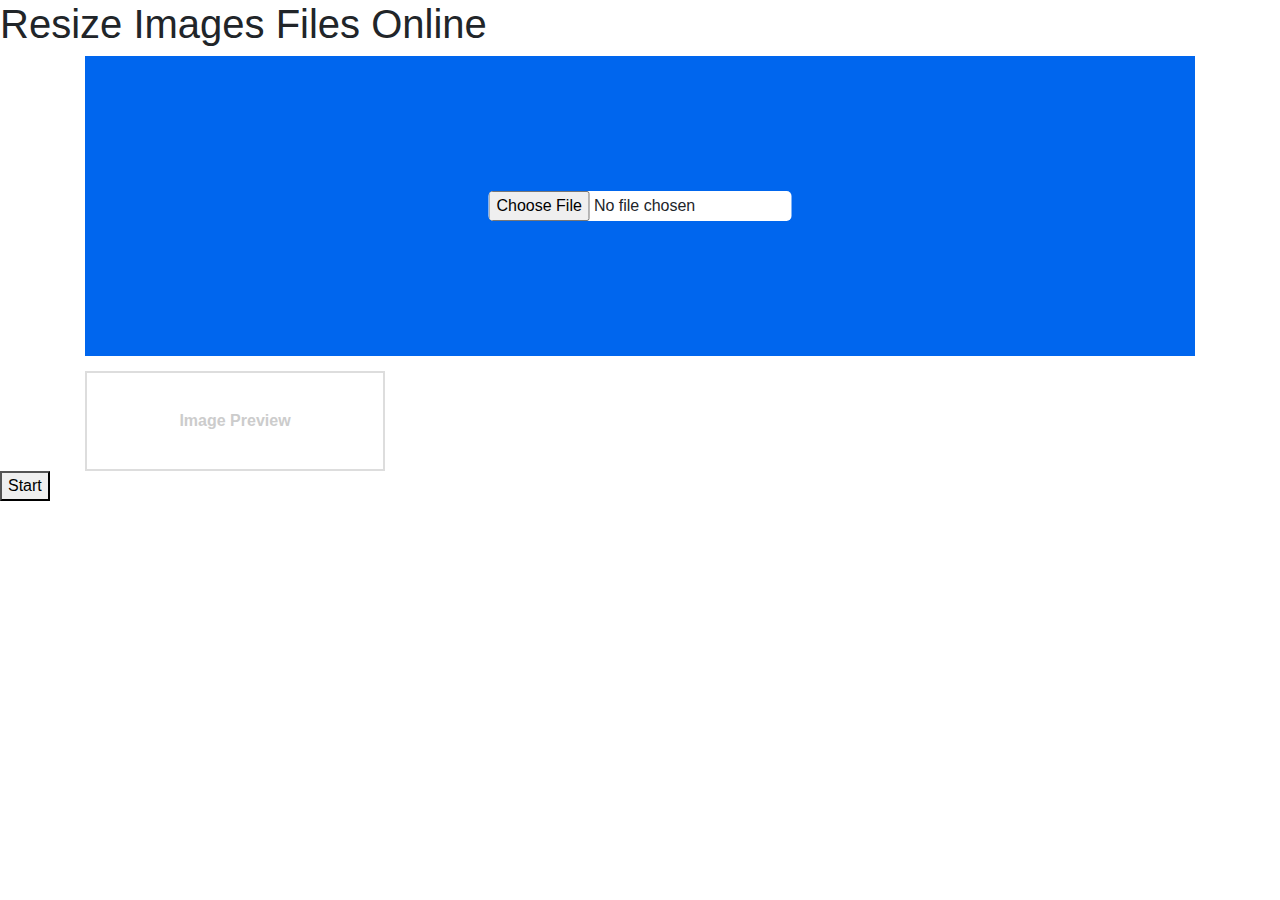
==== index.html @ 2102400f "initial project but poor" ====
<!DOCTYPE html>
<html>
<head>
	<title>Resize Image</title>
	<meta charset="utf-8">
	<meta name="viewport" content="width=device-width, initial-scale=1">
	<link rel="stylesheet" href="https://maxcdn.bootstrapcdn.com/bootstrap/4.5.0/css/bootstrap.min.css">
	<link rel="stylesheet" type="text/css" href="./style.css">
	<script src="https://ajax.googleapis.com/ajax/libs/jquery/3.5.1/jquery.min.js"></script>
	<script src="https://cdnjs.cloudflare.com/ajax/libs/popper.js/1.16.0/umd/popper.min.js"></script>
	<script src="https://maxcdn.bootstrapcdn.com/bootstrap/4.5.0/js/bootstrap.min.js"></script>
</head>
<body>
	<h1>Resize Images Files Online</h1>
	<div class="container">
		<div class="upload_box col-sm-12">
			<div class="upload_button">
				<input class="filebutton" type="file" name="inpFile" id="inpFile" />
			</div>
		</div>
		<div class="image-preview" id="imagePreview">
			<img src="" alt="Image Preview" class="image_preview_image">
			<span class="image_preview__default_text">Image Preview</span>
		</div>
	</div>
	<button>Start</button>
	<script>
		const inpFile = document.getElementById("inpFile");
		const previewContainer = document.getElementById("imagePreview");
		const previewImage = previewContainer.querySelector(".image_preview_image");
		const previewDefaultText = previewContainer.querySelector(".image_preview__default_text");

		inpFile.addEventListener("change", function() {
			const file = this.files[0];
			console.log("file", file);
			if (file) {
				const reader = new FileReader();
				previewDefaultText.style.display = "none";
				previewImage.style.display = "block";
				reader.addEventListener("load", function() {
					previewImage.setAttribute("src", this.result);
					console.log(this)
				});
				reader.readAsDataURL(file);
			} else {
				previewDefaultText.style.display = null;
				previewImage.style.display = null;
				previewImage.setAttribute("src", "")
			}
		})
		// $(document).ready(function(){
		// 	#("inpFile").on("change", function() {

		// 	})
		//   $("#hide").click(function(){
		//     $("p").hide();
		//   });
		//   $("#show").click(function(){
		//     $("p").show();
		//   });
		// });
	</script>
</body>
</html>
---- style.css ----
.upload_box{
	height: 300px;
	background-color: #0066ee;
	position: relative;
}
.upload_button {
	position: absolute;
	top: 50%;
	left: 50%;
	transform: translate(-50%, -50%);

}
.filebutton {
	background-color: white;
	border-radius: 5px;
	border: none;
}
.image-preview {
	width: 300px;
	min-height: 100px;
	border: 2px solid #dddddd;
	margin-top: 15px;
	display: flex;
	align-items: center;
	justify-content: center;
	font-weight: bold;
	color: #cccccc;
}
.image_preview_image {
	display: none;
	width: 100%;

}
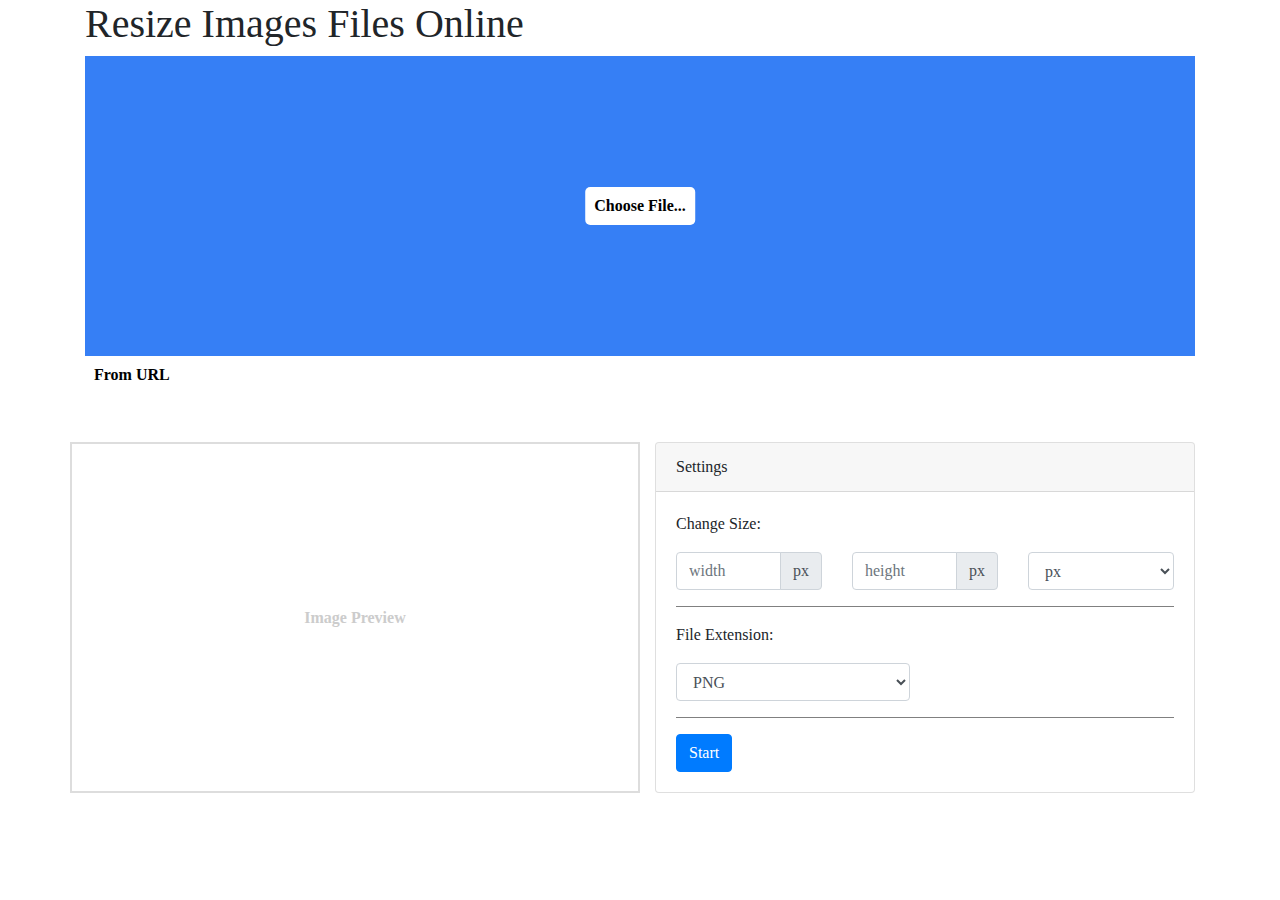
==== commit a7259ea0: "resizer" ====
--- a/index.html
+++ b/index.html
@@ -4,6 +4,7 @@
 	<title>Resize Image</title>
 	<meta charset="utf-8">
 	<meta name="viewport" content="width=device-width, initial-scale=1">
+	<link href="https://fonts.googleapis.com/css2?family=Avenir:ital@1&display=swap" rel="stylesheet"> 
 	<link rel="stylesheet" href="https://maxcdn.bootstrapcdn.com/bootstrap/4.5.0/css/bootstrap.min.css">
 	<link rel="stylesheet" type="text/css" href="./style.css">
 	<script src="https://ajax.googleapis.com/ajax/libs/jquery/3.5.1/jquery.min.js"></script>
@@ -11,28 +12,231 @@
 	<script src="https://maxcdn.bootstrapcdn.com/bootstrap/4.5.0/js/bootstrap.min.js"></script>
 </head>
 <body>
-	<h1>Resize Images Files Online</h1>
+	
 	<div class="container">
-		<div class="upload_box col-sm-12">
+		<h1>Resize Images Files Online</h1>
+		<div class="upload_box col-md-12 col-xs-12" id="upload_box">
 			<div class="upload_button">
-				<input class="filebutton" type="file" name="inpFile" id="inpFile" />
+				<input class="filebutton" type="file" name="inpFile" id="inpFile" onchange="changeText()"/>
+				<button id="customButton" title="Upload a file from your device...">Choose File...</button>
 			</div>
 		</div>
-		<div class="image-preview" id="imagePreview">
-			<img src="" alt="Image Preview" class="image_preview_image">
-			<span class="image_preview__default_text">Image Preview</span>
-		</div>
+		<div class="remoteURL_button">
+			<button id="remoteURL_modal" data-toggle="modal" data-target="#myModal">From URL</button>
+		</div>
+		<div class="modal" id="myModal">
+		    <div class="modal-dialog">
+		      <div class="modal-content">
+		      
+		        <!-- Modal Header -->
+		        <div class="modal-header">
+		          <h4 class="modal-title">From URL</h4>
+		          <button type="button" class="close" data-dismiss="modal">&times;</button>
+		        </div>
+		        
+		        <!-- Modal body -->
+		        <div class="modal-body">
+		          <input type="text" name="remoteURL" class="form-control"	 id="remoteURL" placeholder="https://example.com/sample.png">
+		        </div>
+		        
+		        <!-- Modal footer -->
+		        <div class="modal-footer">
+		          <button type="button" class="btn btn-primary" onclick="importURL()"  data-dismiss="modal">Import</button>
+		          <button type="button" class="btn btn-danger" data-dismiss="modal">Close</button>
+		        </div>
+		        
+		      </div>
+		    </div>
+		</div>
+		<div class="path_text">
+			<span id="selectedFileName"></span>
+		</div>
+		<div class="row">
+			<div class="image-preview col-md-6 col-sm-12 col-xs-12" id="imagePreview">
+				<img src="https://www.flickr.com/photos/cameralabs/25069370548/in/photostream" alt="Image Preview" id="image_preview_image" class="image_preview_image" />
+				<span class="image_preview__default_text">Image Preview</span>
+			</div>
+			<div class="image-settings col-md-6 col-sm-12 col-xs-12" id="image-settings">
+				<div class="card">
+				  <div class="card-header">Settings</div>
+				  <div class="card-body">
+				  	<div class="setting-item mb-3">
+				  		<p>Change Size:</p>
+				  		<div class="row">
+				  			<div class="col-sm-4">
+				  				<div class="input-group mb-3">
+								    <input type="number" class="form-control" placeholder="width" name="width_size" id="width_size"  min="1" max="1024" onchange="changeWidth()">
+								    <div class="input-group-append">
+								      <span class="input-group-text" id="width_unit">px</span>
+								    </div>
+								</div>
+				  			</div>
+				  			<div class="col-sm-4">
+				  				<div class="input-group mb-3">
+								    <input type="number" class="form-control" placeholder="height" name="height_size" id="height_size"  min="1" max="1024" onchange="changeHeight()">
+								    <div class="input-group-append">
+								      <span class="input-group-text" id="height_unit">px</span>
+								    </div>
+								</div>
+				  			</div>
+				  			<div class="col-sm-4">
+				  				
+				  				<div class="form-group">
+								  <select class="form-control" id="unit_select" value="px" onchange="selectUnit()">
+								    <option value="px">px</option>
+								    <option value="cm">cm</option>
+								    <option value="mm">mm</option>
+								    <option value="in">in</option>
+								    <option value="pt">pt</option>
+								    <option value="pc">pc</option>
+								  </select>
+								</div> 
+				  			</div>
+				  		</div>
+				  	</div>
+				  	<div class="setting-item mb-3">
+				  		<p>File Extension: </p>
+				  		<div class="row">
+				  			
+				  			
+				  			<div class="col-sm-6">
+				  				
+				  				<div class="form-group">
+								  <select class="form-control" id="format_select" value="png" onchange="selectFormat()">
+								    <option value="png">PNG</option>
+								    <option value="bmp">BMP</option>
+								    <option value="eps">EPS</option>
+								    <option value="gif">GIF</option>
+								    <option value="ico">ICO</option>
+								    <option value="svg">SVG</option>
+								    <option value="tga">TGA</option>
+								    <option value="tiff">TIFF</option>
+								    <option value="wbmp">WBMP</option>
+								    <option value="webp">WebP</option>
+								    <option value="jpg">JPG</option>
+								  </select>
+								</div> 
+				  			</div>
+				  		</div>
+				  	</div>
+				  	<button class="btn btn-primary" onclick="downloadImg()">Start</button>
+				  </div>
+				</div>
+			</div>
+		</div>
+		
 	</div>
-	<button>Start</button>
+
 	<script>
+		// function clickurl(event) {
+		// 	// this.stopPropagation();
+		// 	console.log("e", event);
+		// }
+		let sizeUnit = document.getElementById("unit_select").value,
+			format = document.getElementById("format_select").value;
+		function selectFormat() {
+			format = document.getElementById("format_select").value;
+		}
+		function selectUnit() {
+			sizeUnit = document.getElementById("unit_select").value;
+			document.getElementById("width_unit").innerHTML = sizeUnit;
+			document.getElementById("height_unit").innerHTML = sizeUnit;
+			changeWidth();
+			changeHeight();
+		}
+		function downloadImg() {
+			var oImage = document.getElementById("image_preview_image");
+		    var canvas = document.createElement("canvas");
+		    var link = document.createElement('a');
+  			
+  			document.body.appendChild(link);
+		    link.appendChild(canvas);
+		    if (typeof canvas.getContext == "undefined" || !canvas.getContext) {
+		        alert("browser does not support this action, sorry");
+		        return false;
+		    }
+		    try {
+		        var context = canvas.getContext("2d");
+		        var width = oImage.width;
+		        var height = oImage.height;
+		        canvas.width = width;
+		        canvas.height = height;
+		        canvas.style.width = width + sizeUnit;
+		        canvas.style.height = height + sizeUnit;
+		        // canvas.download = "haha.jpg";
+		        context.drawImage(oImage, 0, 0, width, height);
+		        // console.log("canvas", canvas);
+		        var target_format = "image/" + format;
+		        var rawImageData = canvas.toDataURL(target_format);
+
+		        // rawImageData = rawImageData.replace("image/png", "image/octet-stream")
+		        link.href = rawImageData;
+				link.download = 'download.'+format;
+				link.click();
+				link.removeChild(canvas)
+		        document.body.removeChild(link);
+		    }
+		    catch (err) {
+		        document.body.removeChild(canvas);
+		        alert("Sorry, can't download");
+		    }
+
+		    return true;
+		}
+		function changeWidth() {
+		    var y = document.getElementById("width_size").value;
+		    console.log("width", y, sizeUnit);
+		    document.getElementById("image_preview_image").style.width = y+sizeUnit;
+	  	}
+	  	function changeHeight() {
+		    var y = document.getElementById("height_size").value;
+		    console.log("height", y, sizeUnit);
+		    document.getElementById("image_preview_image").style.height = y+sizeUnit;
+	  	}
+		function changeText() {
+		    var y = document.getElementById("inpFile").value;
+		    document.getElementById("selectedFileName").innerHTML = y;
+	  	}
+	  	document.getElementById("customButton").addEventListener("click", function(){
+		  	document.getElementById("inpFile").click();  // trigger the click of actual file upload button
+		});
+		function importURL() {
+			var y = document.getElementById("remoteURL").value;
+			document.getElementById("selectedFileName").innerHTML = y;
+			document.getElementById("image_preview_image").src = y;
+		}
+		let dropArea = document.getElementById('upload_box');
 		const inpFile = document.getElementById("inpFile");
 		const previewContainer = document.getElementById("imagePreview");
 		const previewImage = previewContainer.querySelector(".image_preview_image");
 		const previewDefaultText = previewContainer.querySelector(".image_preview__default_text");
+		
+			dropArea.addEventListener('click', function() {
+			    inpFile.click();
+			});
+		
+		function preventDefault(e) {
+		    e.preventDefault();
+		    e.stopPropagation();
+		}
+ 		function addClass() {
+ 			dropArea.classList.add("highlight");
+ 		}
+ 		function removeClass() {
+ 			dropArea.classList.remove("highlight");
+ 		}
+		dropArea.addEventListener('dragenter', preventDefault, false);
+		dropArea.addEventListener('dragleave', preventDefault, false);
+		dropArea.addEventListener('dragover', preventDefault, false);
+		dropArea.addEventListener('drop', preventDefault, false);
+		dropArea.addEventListener('dragenter', addClass, false);
+		dropArea.addEventListener('dragleave', removeClass, false);
+		dropArea.addEventListener('dragover', addClass, false);
+		dropArea.addEventListener('drop', addClass, false);
 
 		inpFile.addEventListener("change", function() {
 			const file = this.files[0];
-			console.log("file", file);
+			// console.log("file", file);
 			if (file) {
 				const reader = new FileReader();
 				previewDefaultText.style.display = "none";
@@ -48,17 +252,79 @@
 				previewImage.setAttribute("src", "")
 			}
 		})
-		// $(document).ready(function(){
-		// 	#("inpFile").on("change", function() {
-
-		// 	})
-		//   $("#hide").click(function(){
-		//     $("p").hide();
-		//   });
-		//   $("#show").click(function(){
-		//     $("p").show();
-		//   });
-		// });
+		function handleDrop(e) {
+		    var dt = e.dataTransfer,
+		        files = dt.files;
+		        // console.log("files", files)
+		        // console.log("dt", dt)
+		    if (files.length) {
+		        handleFiles(files);
+		    }
+		    else {
+        // check for img
+	        var html = dt.getData('text/html'),
+	            match = html && /\bsrc="?([^"\s]+)"?\s*/.exec(html),
+	            url = match && match[1];
+	        if (url) {
+	            uploadImageFromURL(url);
+	            return;
+	        }
+    	}
+    }
+
+		function validateImage(image) {
+		    // check the type
+		    var validTypes = ['image/jpeg', 'image/png', 'image/gif'];
+		    if (validTypes.indexOf( image.type ) === -1) {
+		        alert("Invalid File Type");
+		        return false;
+		    }
+		    // check the size
+		    var maxSizeInBytes = 10e6; // 10MB
+		    if (image.size > maxSizeInBytes) {
+		        alert("File too large");
+		        return false;
+		    }
+		    return true;
+		}
+		function previewAnduploadImage(image) {
+		    // container
+		    if (image) {
+						const reader = new FileReader();
+						previewDefaultText.style.display = "none";
+						previewImage.style.display = "block";
+						reader.addEventListener("load", function() {
+							previewImage.setAttribute("src", this.result);
+							// console.log(this)
+						});
+						reader.readAsDataURL(image);
+					} else {
+						previewDefaultText.style.display = null;
+						previewImage.style.display = null;
+						previewImage.setAttribute("src", "")
+					}
+		}
+		dropArea.addEventListener('drop', handleDrop, false);
+		function handleFiles(files) {
+		    for (var i = 0, len = files.length; i < len; i++) {
+		        if (validateImage(files[i]))
+		            previewAnduploadImage(files[i]);
+		    }
+		}
+		$(document).ready(function(){
+			// $('#remoteURL_modal').click(function(event){
+			//     event.stopPropagation();
+			// })
+			// #("inpFile").on("change", function() {
+
+			// })
+		 //  $("#hide").click(function(){
+		 //    $("p").hide();
+		 //  });
+		 //  $("#show").click(function(){
+		 //    $("p").show();
+		 //  });
+		});
 	</script>
 </body>
 </html>--- a/style.css
+++ b/style.css
@@ -1,25 +1,67 @@
+body {
+	font-family: 'Avenir', serif;
+}
 .upload_box{
 	height: 300px;
-	background-color: #0066ee;
+	background-color: #367ff5;
 	position: relative;
+}
+.upload_box.highlight {
+  background-color: #6397eb;
+  
 }
 .upload_button {
 	position: absolute;
 	top: 50%;
 	left: 50%;
 	transform: translate(-50%, -50%);
+}
+.remoteURL_button {
+	/*position: absolute;
+	bottom: 10%;
+	left: 50%;
+	transform: translateX(-50%);
+	z-index: 1;*/
+}
+#remoteURL_modal {
+	/*background-color: transparent !important;*/
+}
+#remoteURL_modal:hover {
+	text-decoration: underline;
+}
+#customButton {
+	border-radius: 5px;
+	border: none;
+	padding: 7px 9px;
+	background-color: white;
+	font-size: 1rem;
+	font-weight: 700;
+	outline: none;
+}
+#remoteURL_modal {
+	border-radius: 5px;
+	border: none;
+	padding: 7px 9px;
+	background-color: white;
+	font-size: 1rem;
+	font-weight: 700;
+	outline: none;
+}
+#customButton:hover {
+	box-shadow: 1px 3px rgba(0,0,0,.7);
+	transition: .5s all;
 
 }
 .filebutton {
-	background-color: white;
-	border-radius: 5px;
-	border: none;
+	display: none;
+	background-color: transparent;
+	border-radius: 5px;		 
+	width: 100%;
+	color: transparent;
 }
 .image-preview {
-	width: 300px;
-	min-height: 100px;
+	min-height: 300px;
 	border: 2px solid #dddddd;
-	margin-top: 15px;
 	display: flex;
 	align-items: center;
 	justify-content: center;
@@ -29,5 +71,12 @@
 .image_preview_image {
 	display: none;
 	width: 100%;
-
+}
+.path_text {
+	margin-top: 3rem;
+	font-size: 1rem;
+	color: black;
+}
+.setting-item {
+	border-bottom: 1px solid gray;
 }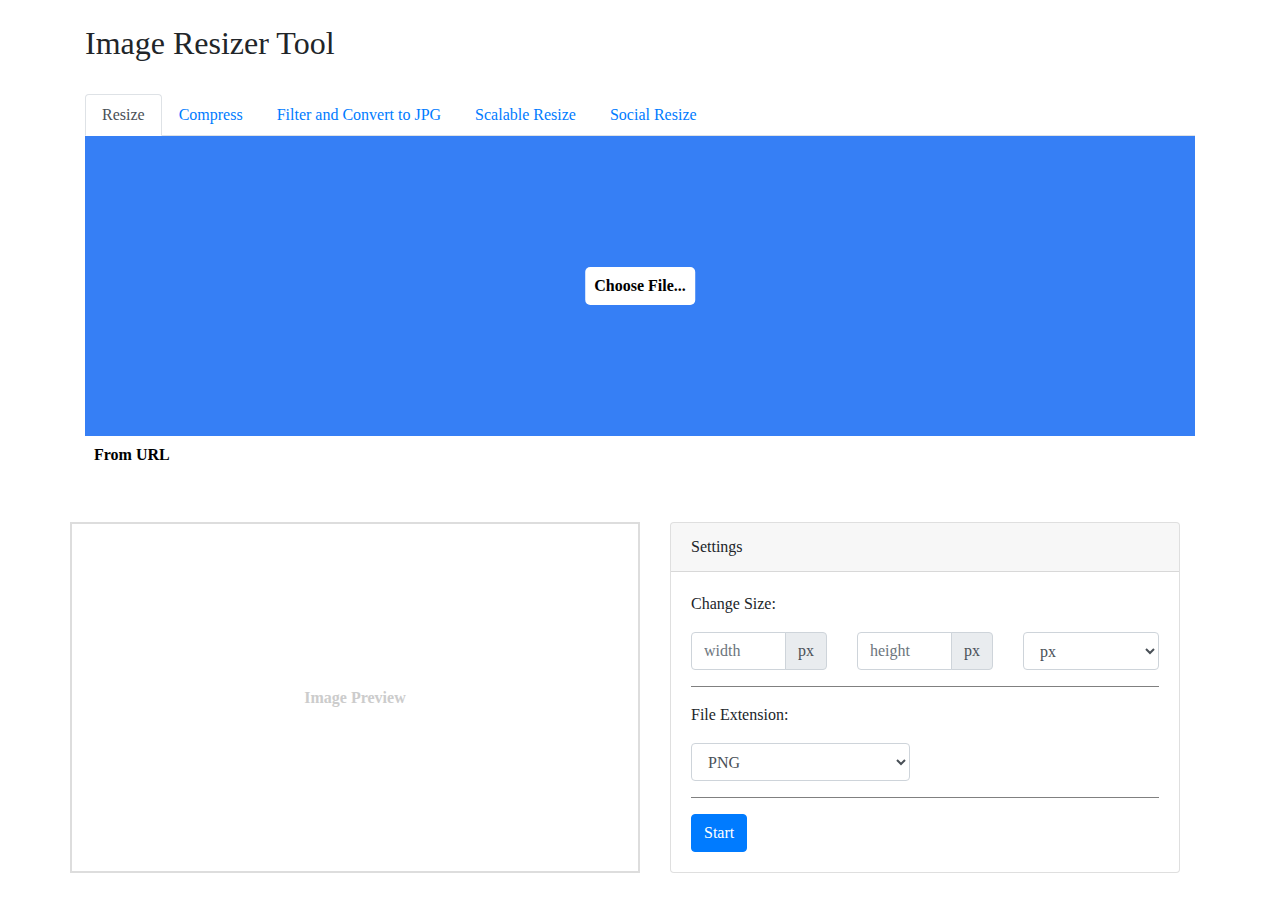
==== commit dbe14aad: "update scale image, social image" ====
--- a/index.html
+++ b/index.html
@@ -1,330 +1,452 @@
 <!DOCTYPE html>
-<html>
+<html lang="en">
 <head>
-	<title>Resize Image</title>
-	<meta charset="utf-8">
-	<meta name="viewport" content="width=device-width, initial-scale=1">
-	<link href="https://fonts.googleapis.com/css2?family=Avenir:ital@1&display=swap" rel="stylesheet"> 
-	<link rel="stylesheet" href="https://maxcdn.bootstrapcdn.com/bootstrap/4.5.0/css/bootstrap.min.css">
-	<link rel="stylesheet" type="text/css" href="./style.css">
-	<script src="https://ajax.googleapis.com/ajax/libs/jquery/3.5.1/jquery.min.js"></script>
-	<script src="https://cdnjs.cloudflare.com/ajax/libs/popper.js/1.16.0/umd/popper.min.js"></script>
-	<script src="https://maxcdn.bootstrapcdn.com/bootstrap/4.5.0/js/bootstrap.min.js"></script>
+  <title>Image Resizer Tools</title>
+  <meta charset="utf-8">
+  <meta name="viewport" content="width=device-width, initial-scale=1">
+  <link rel="stylesheet" href="https://maxcdn.bootstrapcdn.com/bootstrap/4.5.0/css/bootstrap.min.css">
+  <link rel="stylesheet" type="text/css" href="./style.css">
+  <script src="https://ajax.googleapis.com/ajax/libs/jquery/3.5.1/jquery.min.js"></script>
+  <script src="https://cdnjs.cloudflare.com/ajax/libs/popper.js/1.16.0/umd/popper.min.js"></script>
+  <script src="https://maxcdn.bootstrapcdn.com/bootstrap/4.5.0/js/bootstrap.min.js"></script>
 </head>
 <body>
-	
-	<div class="container">
-		<h1>Resize Images Files Online</h1>
-		<div class="upload_box col-md-12 col-xs-12" id="upload_box">
-			<div class="upload_button">
-				<input class="filebutton" type="file" name="inpFile" id="inpFile" onchange="changeText()"/>
-				<button id="customButton" title="Upload a file from your device...">Choose File...</button>
-			</div>
-		</div>
-		<div class="remoteURL_button">
-			<button id="remoteURL_modal" data-toggle="modal" data-target="#myModal">From URL</button>
-		</div>
-		<div class="modal" id="myModal">
-		    <div class="modal-dialog">
-		      <div class="modal-content">
-		      
-		        <!-- Modal Header -->
-		        <div class="modal-header">
-		          <h4 class="modal-title">From URL</h4>
-		          <button type="button" class="close" data-dismiss="modal">&times;</button>
-		        </div>
-		        
-		        <!-- Modal body -->
-		        <div class="modal-body">
-		          <input type="text" name="remoteURL" class="form-control"	 id="remoteURL" placeholder="https://example.com/sample.png">
-		        </div>
-		        
-		        <!-- Modal footer -->
-		        <div class="modal-footer">
-		          <button type="button" class="btn btn-primary" onclick="importURL()"  data-dismiss="modal">Import</button>
-		          <button type="button" class="btn btn-danger" data-dismiss="modal">Close</button>
-		        </div>
-		        
-		      </div>
-		    </div>
-		</div>
-		<div class="path_text">
-			<span id="selectedFileName"></span>
-		</div>
-		<div class="row">
-			<div class="image-preview col-md-6 col-sm-12 col-xs-12" id="imagePreview">
-				<img src="https://www.flickr.com/photos/cameralabs/25069370548/in/photostream" alt="Image Preview" id="image_preview_image" class="image_preview_image" />
-				<span class="image_preview__default_text">Image Preview</span>
-			</div>
-			<div class="image-settings col-md-6 col-sm-12 col-xs-12" id="image-settings">
-				<div class="card">
-				  <div class="card-header">Settings</div>
-				  <div class="card-body">
-				  	<div class="setting-item mb-3">
-				  		<p>Change Size:</p>
-				  		<div class="row">
-				  			<div class="col-sm-4">
-				  				<div class="input-group mb-3">
-								    <input type="number" class="form-control" placeholder="width" name="width_size" id="width_size"  min="1" max="1024" onchange="changeWidth()">
-								    <div class="input-group-append">
-								      <span class="input-group-text" id="width_unit">px</span>
-								    </div>
-								</div>
-				  			</div>
-				  			<div class="col-sm-4">
-				  				<div class="input-group mb-3">
-								    <input type="number" class="form-control" placeholder="height" name="height_size" id="height_size"  min="1" max="1024" onchange="changeHeight()">
-								    <div class="input-group-append">
-								      <span class="input-group-text" id="height_unit">px</span>
-								    </div>
-								</div>
-				  			</div>
-				  			<div class="col-sm-4">
-				  				
-				  				<div class="form-group">
-								  <select class="form-control" id="unit_select" value="px" onchange="selectUnit()">
-								    <option value="px">px</option>
-								    <option value="cm">cm</option>
-								    <option value="mm">mm</option>
-								    <option value="in">in</option>
-								    <option value="pt">pt</option>
-								    <option value="pc">pc</option>
-								  </select>
-								</div> 
-				  			</div>
-				  		</div>
-				  	</div>
-				  	<div class="setting-item mb-3">
-				  		<p>File Extension: </p>
-				  		<div class="row">
-				  			
-				  			
-				  			<div class="col-sm-6">
-				  				
-				  				<div class="form-group">
-								  <select class="form-control" id="format_select" value="png" onchange="selectFormat()">
-								    <option value="png">PNG</option>
-								    <option value="bmp">BMP</option>
-								    <option value="eps">EPS</option>
-								    <option value="gif">GIF</option>
-								    <option value="ico">ICO</option>
-								    <option value="svg">SVG</option>
-								    <option value="tga">TGA</option>
-								    <option value="tiff">TIFF</option>
-								    <option value="wbmp">WBMP</option>
-								    <option value="webp">WebP</option>
-								    <option value="jpg">JPG</option>
-								  </select>
-								</div> 
-				  			</div>
-				  		</div>
-				  	</div>
-				  	<button class="btn btn-primary" onclick="downloadImg()">Start</button>
-				  </div>
-				</div>
-			</div>
-		</div>
-		
-	</div>
-
-	<script>
-		// function clickurl(event) {
-		// 	// this.stopPropagation();
-		// 	console.log("e", event);
-		// }
-		let sizeUnit = document.getElementById("unit_select").value,
-			format = document.getElementById("format_select").value;
-		function selectFormat() {
-			format = document.getElementById("format_select").value;
-		}
-		function selectUnit() {
-			sizeUnit = document.getElementById("unit_select").value;
-			document.getElementById("width_unit").innerHTML = sizeUnit;
-			document.getElementById("height_unit").innerHTML = sizeUnit;
-			changeWidth();
-			changeHeight();
-		}
-		function downloadImg() {
-			var oImage = document.getElementById("image_preview_image");
-		    var canvas = document.createElement("canvas");
-		    var link = document.createElement('a');
-  			
-  			document.body.appendChild(link);
-		    link.appendChild(canvas);
-		    if (typeof canvas.getContext == "undefined" || !canvas.getContext) {
-		        alert("browser does not support this action, sorry");
-		        return false;
-		    }
-		    try {
-		        var context = canvas.getContext("2d");
-		        var width = oImage.width;
-		        var height = oImage.height;
-		        canvas.width = width;
-		        canvas.height = height;
-		        canvas.style.width = width + sizeUnit;
-		        canvas.style.height = height + sizeUnit;
-		        // canvas.download = "haha.jpg";
-		        context.drawImage(oImage, 0, 0, width, height);
-		        // console.log("canvas", canvas);
-		        var target_format = "image/" + format;
-		        var rawImageData = canvas.toDataURL(target_format);
-
-		        // rawImageData = rawImageData.replace("image/png", "image/octet-stream")
-		        link.href = rawImageData;
-				link.download = 'download.'+format;
-				link.click();
-				link.removeChild(canvas)
-		        document.body.removeChild(link);
-		    }
-		    catch (err) {
-		        document.body.removeChild(canvas);
-		        alert("Sorry, can't download");
-		    }
-
-		    return true;
-		}
-		function changeWidth() {
-		    var y = document.getElementById("width_size").value;
-		    console.log("width", y, sizeUnit);
-		    document.getElementById("image_preview_image").style.width = y+sizeUnit;
-	  	}
-	  	function changeHeight() {
-		    var y = document.getElementById("height_size").value;
-		    console.log("height", y, sizeUnit);
-		    document.getElementById("image_preview_image").style.height = y+sizeUnit;
-	  	}
-		function changeText() {
-		    var y = document.getElementById("inpFile").value;
-		    document.getElementById("selectedFileName").innerHTML = y;
-	  	}
-	  	document.getElementById("customButton").addEventListener("click", function(){
-		  	document.getElementById("inpFile").click();  // trigger the click of actual file upload button
-		});
-		function importURL() {
-			var y = document.getElementById("remoteURL").value;
-			document.getElementById("selectedFileName").innerHTML = y;
-			document.getElementById("image_preview_image").src = y;
-		}
-		let dropArea = document.getElementById('upload_box');
-		const inpFile = document.getElementById("inpFile");
-		const previewContainer = document.getElementById("imagePreview");
-		const previewImage = previewContainer.querySelector(".image_preview_image");
-		const previewDefaultText = previewContainer.querySelector(".image_preview__default_text");
-		
-			dropArea.addEventListener('click', function() {
-			    inpFile.click();
-			});
-		
-		function preventDefault(e) {
-		    e.preventDefault();
-		    e.stopPropagation();
-		}
- 		function addClass() {
- 			dropArea.classList.add("highlight");
- 		}
- 		function removeClass() {
- 			dropArea.classList.remove("highlight");
- 		}
-		dropArea.addEventListener('dragenter', preventDefault, false);
-		dropArea.addEventListener('dragleave', preventDefault, false);
-		dropArea.addEventListener('dragover', preventDefault, false);
-		dropArea.addEventListener('drop', preventDefault, false);
-		dropArea.addEventListener('dragenter', addClass, false);
-		dropArea.addEventListener('dragleave', removeClass, false);
-		dropArea.addEventListener('dragover', addClass, false);
-		dropArea.addEventListener('drop', addClass, false);
-
-		inpFile.addEventListener("change", function() {
-			const file = this.files[0];
-			// console.log("file", file);
-			if (file) {
-				const reader = new FileReader();
-				previewDefaultText.style.display = "none";
-				previewImage.style.display = "block";
-				reader.addEventListener("load", function() {
-					previewImage.setAttribute("src", this.result);
-					console.log(this)
-				});
-				reader.readAsDataURL(file);
-			} else {
-				previewDefaultText.style.display = null;
-				previewImage.style.display = null;
-				previewImage.setAttribute("src", "")
-			}
-		})
-		function handleDrop(e) {
-		    var dt = e.dataTransfer,
-		        files = dt.files;
-		        // console.log("files", files)
-		        // console.log("dt", dt)
-		    if (files.length) {
-		        handleFiles(files);
-		    }
-		    else {
-        // check for img
-	        var html = dt.getData('text/html'),
-	            match = html && /\bsrc="?([^"\s]+)"?\s*/.exec(html),
-	            url = match && match[1];
-	        if (url) {
-	            uploadImageFromURL(url);
-	            return;
-	        }
-    	}
-    }
-
-		function validateImage(image) {
-		    // check the type
-		    var validTypes = ['image/jpeg', 'image/png', 'image/gif'];
-		    if (validTypes.indexOf( image.type ) === -1) {
-		        alert("Invalid File Type");
-		        return false;
-		    }
-		    // check the size
-		    var maxSizeInBytes = 10e6; // 10MB
-		    if (image.size > maxSizeInBytes) {
-		        alert("File too large");
-		        return false;
-		    }
-		    return true;
-		}
-		function previewAnduploadImage(image) {
-		    // container
-		    if (image) {
-						const reader = new FileReader();
-						previewDefaultText.style.display = "none";
-						previewImage.style.display = "block";
-						reader.addEventListener("load", function() {
-							previewImage.setAttribute("src", this.result);
-							// console.log(this)
-						});
-						reader.readAsDataURL(image);
-					} else {
-						previewDefaultText.style.display = null;
-						previewImage.style.display = null;
-						previewImage.setAttribute("src", "")
-					}
-		}
-		dropArea.addEventListener('drop', handleDrop, false);
-		function handleFiles(files) {
-		    for (var i = 0, len = files.length; i < len; i++) {
-		        if (validateImage(files[i]))
-		            previewAnduploadImage(files[i]);
-		    }
-		}
-		$(document).ready(function(){
-			// $('#remoteURL_modal').click(function(event){
-			//     event.stopPropagation();
-			// })
-			// #("inpFile").on("change", function() {
-
-			// })
-		 //  $("#hide").click(function(){
-		 //    $("p").hide();
-		 //  });
-		 //  $("#show").click(function(){
-		 //    $("p").show();
-		 //  });
-		});
-	</script>
+<br>
+
+<div class="container">
+  <h2>Image Resizer Tool</h2>
+  <br>
+  <!-- Nav tabs -->
+  <ul class="nav nav-tabs" role="tablist">
+    <li class="nav-item">
+      <a class="nav-link active" data-toggle="tab" href="#resize">Resize</a>
+    </li>
+    <li class="nav-item">
+      <a class="nav-link" data-toggle="tab" href="#compress">Compress</a>
+    </li>
+    <li class="nav-item">
+      <a class="nav-link" data-toggle="tab" href="#filter">Filter and Convert to JPG</a>
+    </li>
+    <li class="nav-item">
+      <a class="nav-link" data-toggle="tab" href="#scalable-resize">Scalable Resize</a>
+    </li>
+    <li class="nav-item">
+      <a class="nav-link" data-toggle="tab" href="#social-resize">Social Resize</a>
+    </li>
+  </ul>
+  <div class="upload_box col-md-12 col-xs-12" id="upload_box">
+      <div class="upload_button">
+        <input class="filebutton" type="file" name="inpFile" id="inpFile" onchange="changeText()"/>
+        <button id="customButton" title="Upload a file from your device...">Choose File...</button>
+      </div>
+
+  </div>
+    <div class="remoteURL_button">
+      <button id="remoteURL_modal" data-toggle="modal" data-target="#myModal">From URL</button>
+    </div>
+    <div class="modal" id="myModal">
+        <div class="modal-dialog">
+          <div class="modal-content">
+          
+            <!-- Modal Header -->
+            <div class="modal-header">
+              <h4 class="modal-title">From URL</h4>
+              <button type="button" class="close" data-dismiss="modal">&times;</button>
+            </div>
+            
+            <!-- Modal body -->
+            <div class="modal-body">
+              <input type="text" name="remoteURL" class="form-control"   id="remoteURL" placeholder="https://example.com/sample.png">
+            </div>
+            
+            <!-- Modal footer -->
+            <div class="modal-footer">
+              <button type="button" class="btn btn-primary" onclick="importURL()"  data-dismiss="modal">Import</button>
+              <button type="button" class="btn btn-danger" data-dismiss="modal">Close</button>
+            </div>
+            
+          </div>
+        </div>
+    </div>
+    <div class="path_text">
+      <span id="selectedFileName"></span>
+    </div>
+    <div class="row">
+      <div class="image-preview col-md-6 col-sm-12 col-xs-12" id="imagePreview">
+        <img src="" alt="Image Preview" id="image_preview_image" class="image_preview_image" />
+        <span class="image_preview__default_text">Image Preview</span>
+      </div>
+      <div class="tab-content col-md-6 col-sm-12 col-xs-12">
+        <div class="image-settings container tab-pane active" id="resize">
+          <div class="card">
+            <div class="card-header">Settings</div>
+            <div class="card-body">
+              <div class="setting-item mb-3">
+                <p>Change Size:</p>
+                <div class="row">
+                  <div class="col-sm-4">
+                    <div class="input-group mb-3">
+                      <input type="number" class="form-control" placeholder="width" name="width_size" id="width_size" onchange="changeWidth()">
+                      <div class="input-group-append">
+                        <span class="input-group-text" id="width_unit">px</span>
+                      </div>
+                  </div>
+                  </div>
+                  <div class="col-sm-4">
+                    <div class="input-group mb-3">
+                      <input type="number" class="form-control" placeholder="height" name="height_size" id="height_size" onchange="changeHeight()">
+                      <div class="input-group-append">
+                        <span class="input-group-text" id="height_unit">px</span>
+                      </div>
+                  </div>
+                  </div>
+                  <div class="col-sm-4">
+                    
+                    <div class="form-group">
+                    <select class="form-control" id="unit_select" value="px" onchange="selectUnit()">
+                      <option value="px">px</option>
+                      <option value="cm">cm</option>
+                      <option value="mm">mm</option>
+                      <option value="in">in</option>
+                      <option value="pt">pt</option>
+                      <option value="pc">pc</option>
+                    </select>
+                  </div> 
+                  </div>
+                </div>
+              </div>
+              <div class="setting-item mb-3">
+                <p>File Extension: </p>
+                <div class="row">
+                  
+                  
+                  <div class="col-sm-6">
+                    
+                    <div class="form-group">
+                    <select class="form-control" id="format_select" value="png" onchange="selectFormat()">
+                      <option value="png">PNG</option>
+                      <option value="bmp">BMP</option>
+                      <option value="eps">EPS</option>
+                      <option value="gif">GIF</option>
+                      <option value="ico">ICO</option>
+                      <option value="svg">SVG</option>
+                      <option value="tga">TGA</option>
+                      <option value="tiff">TIFF</option>
+                      <option value="wbmp">WBMP</option>
+                      <option value="webp">WebP</option>
+                      <option value="jpg">JPG</option>
+                    </select>
+                  </div> 
+                  </div>
+                </div>
+              </div>
+              <button class="btn btn-primary" onclick="downloadImg()">Start</button>
+            </div>
+          </div>
+        </div>
+        <div class="image-settings container tab-pane fade" id="compress">
+          <div class="card">
+            <div class="card-header">Settings</div>
+            <div class="card-body">
+              <div class="setting-item mb-3">
+                <p>Taget Format: </p>
+                <div class="row">
+                  <div class="col-sm-6">
+                    
+                    <div class="form-group">
+                    <select class="form-control" id="compress_format_select" value="jpeg" onchange="selectCompressFormat()">
+                      <option value="jpeg">JPG</option>
+                      <option value="webp">WebP</option>
+                      
+                    </select>
+                  </div> 
+                  </div>
+                </div>
+              </div>
+              <div class="setting-item mb-3">
+                <p>Compression: </p>
+                <div class="row">
+                  <div class="col-sm-6">
+                    
+                    <div class="form-group">
+                    <select class="form-control" id="compress_level_select" value="1" onchange="selectLevel()">
+                      <option value="">None</option>
+                      <option value="0.8">Low</option>
+                      <option value="0.6">Medium</option>
+                      <option value="0.4">High</option>
+                      <option value="0.2">Best</option>
+                    </select>
+                    </div> 
+                  </div>
+                </div>
+              </div>
+            </div>
+          </div>
+          <div class="card mt-3">
+            <div class="card-header">Optioanl Settings</div>
+              <div class="setting-item mb-3">  
+                <div class="row">
+                  <div class="col-sm-11 rangewrap">
+                    <p>Optional Settings: </p>
+                    <div class="form-group">
+                    <input type="range" class="custom-range form-control" min="0" max="100" step="5" id="customRange3" onchange="rangechange()">
+                  </div>
+                  <p><span>Best compression</span><span style="float:right;">Best quality</span></p>
+                </div>
+              </div>
+            </div>  
+          </div>
+          <button class="btn btn-primary mt-5" onclick="downloadCompressImg()">Start</button>
+        </div>
+        <div class="image-settings container tab-pane fade" id="filter">
+            <div class="card">
+              <div class="card-header">Settings</div>
+              <div class="card-body">
+                <div class="setting-item-filter mb-3">
+                  <p>Filter Options:</p>
+                  <div class="row">
+                    <div class="col-sm-4">
+                      <div class="custom-control custom-switch" style="margin-bottom: 1rem;">
+                    <input type="checkbox" class="custom-control-input" id="blur_control" onchange="handleBlur()">
+                    <label class="custom-control-label" for="blur_control">Blur</label>
+                    </div>
+                    </div>
+                    <div class="col-sm-8">
+                      <div class="form-group" id="blur_range">
+                        <input type="range" class="custom-range form-control" id="blur_customRange" onchange="blurRangechange()">
+                      </div>
+                    </div>
+                  </div>
+                  <div class="row">
+                    <div class="col-sm-4">
+                      <div class="custom-control custom-switch" style="margin-bottom: 1rem;">
+                    <input type="checkbox" class="custom-control-input" id="grayscale_control" onchange="handleGrayscale()">
+                    <label class="custom-control-label" for="grayscale_control">Grayscale</label>
+                    </div>
+                    </div>
+                    <div class="col-sm-8">
+                      <div class="form-group" id="grayscale_range">
+                        <input type="range" class="custom-range form-control" id="grayscale_customRange" onchange="grayscaleRangechange()">
+                    </div>
+                    </div>
+                  </div>
+                  <div class="row">
+                    <div class="col-sm-4">
+                      <div class="custom-control custom-switch" style="margin-bottom: 1rem;">
+                    <input type="checkbox" class="custom-control-input" id="brightness_control" onchange="handleBrightness()">
+                    <label class="custom-control-label" for="brightness_control">Brightness</label>
+                    </div>
+                    </div>
+                    <div class="col-sm-8">
+                      <div class="form-group" id="brightness_range">
+                        <input type="range" class="custom-range form-control" id="brightness_customRange" onchange="brightnessRangechange()">
+                    </div>
+                    </div>
+                  </div>
+                  <div class="row">
+                    <div class="col-sm-4">
+                      <div class="custom-control custom-switch" style="margin-bottom: 1rem;">
+                    <input type="checkbox" class="custom-control-input" id="contrast_control" onchange="handleContrast()">
+                    <label class="custom-control-label" for="contrast_control">Contrast</label>
+                    </div>
+                    </div>
+                    <div class="col-sm-8">
+                      <div class="form-group" id="contrast_range">
+                        <input type="range" class="custom-range form-control" id="contrast_customRange" onchange="contrastRangechange()">
+                    </div>
+                    </div>
+                  </div>
+                  <div class="row">
+                    <div class="col-sm-4">
+                      <div class="custom-control custom-switch" style="margin-bottom: 1rem;">
+                    <input type="checkbox" class="custom-control-input" id="invert_control" onchange="handleInvert()">
+                    <label class="custom-control-label" for="invert_control">Invert</label>
+                    </div>
+                    </div>
+                    <div class="col-sm-8">
+                      <div class="form-group" id="invert_range">
+                        <input type="range" class="custom-range form-control" id="invert_customRange" onchange="invertRangechange()">
+                    </div>
+                    </div>
+                  </div>
+                  <div class="row">
+                    <div class="col-sm-4">
+                      <div class="custom-control custom-switch" style="margin-bottom: 1rem;">
+                    <input type="checkbox" class="custom-control-input" id="saturate_control" onchange="handleSaturate()">
+                    <label class="custom-control-label" for="saturate_control">Saturate</label>
+                    </div>
+                    </div>
+                    <div class="col-sm-8">
+                      <div class="form-group" id="saturate_range">
+                        <input type="range" class="custom-range form-control" id="saturate_customRange" onchange="saturateRangechange()">
+                    </div>
+                    </div>
+                  </div>
+                  <div class="row">
+                    <div class="col-sm-4">
+                      <div class="custom-control custom-switch" style="margin-bottom: 1rem;">
+                    <input type="checkbox" class="custom-control-input" id="sepia_control" onchange="handleSepia()">
+                    <label class="custom-control-label" for="sepia_control">Sepia</label>
+                    </div>
+                    </div>
+                    <div class="col-sm-8">
+                      <div class="form-group" id="sepia_range">
+                        <input type="range" class="custom-range form-control" id="sepia_customRange" onchange="sepiaRangechange()">
+                    </div>
+                    </div>
+                  </div>
+                  <div class="row">
+                    <div class="col-sm-4">
+                      <div class="custom-control custom-switch" style="margin-bottom: 1rem;">
+                    <input type="checkbox" class="custom-control-input" id="opacity_control" onchange="handleOpacity()">
+                    <label class="custom-control-label" for="opacity_control">Opacity</label>
+                    </div>
+                    </div>
+                    <div class="col-sm-8">
+                      <div class="form-group" id="opacity_range">
+                        <input type="range" class="custom-range form-control" id="opacity_customRange" onchange="opacityRangechange()">
+                    </div>
+                    </div>
+                  </div>
+                  <div class="row">
+                    <div class="col-sm-4">
+                      <div class="custom-control custom-switch" style="margin-bottom: 1rem;">
+                    <input type="checkbox" class="custom-control-input" id="huerotate_control" onchange="handleHuerotate()">
+                    <label class="custom-control-label" for="huerotate_control">Hue-Rotate</label>
+                    </div>
+                    </div>
+                    <div class="col-sm-8">
+                      <div class="form-group" id="huerotate_range">
+                        <input type="range" class="custom-range form-control" min="0" max="360" id="huerotate_customRange" onchange="huerotateRangechange()">
+                    </div>
+                    </div>
+                  </div>
+                </div>
+                
+                <button class="btn btn-primary" onclick="downloadFilterImg()">Convert to JPG</button>
+              </div>
+            </div>
+        </div>
+        <div id="scalable-resize" class="image-settings container tab-pane fade">
+          <div class="card">
+            <div class="card-header">Settings</div>
+            <div class="card-body">
+              <div class="setting-item mb-3">
+                <p>Scale Size:</p>
+                <div class="row">
+                  <div class="col-sm-4">
+                    <div class="input-group mb-3">
+                      <input type="number" class="form-control" placeholder="width" name="scale_width_size" id="scale_width_size" onchange="scaleChangeWidth()" />
+                      <div class="input-group-append">
+                        <span class="input-group-text" id="width_unit">px</span>
+                      </div>
+                    </div>
+                  </div>
+                  <div class="col-sm-4">
+                    <div class="input-group mb-3">
+                      <input type="number" class="form-control" placeholder="height" name="scale_height_size" id="scale_height_size" onchange="scaleChangeHeight()"/>
+                      <div class="input-group-append">
+                        <span class="input-group-text" id="height_unit">px</span>
+                      </div>
+                    </div>
+                  </div>
+                </div>
+                <div class="row">
+                  <div class="col-sm-12">
+                    <div class="form-group" id="blur_range">
+                      <input type="range" class="custom-range form-control" id="scalar_customRange" min="100" max="500" onchange="scalarRangechange()">
+                    </div>
+                  </div>
+                  <div id="rangeValSection"><span id="scalarRangeVal">100%</span></div>
+                </div>
+              </div>
+              <button class="btn btn-primary" onclick="downloadScaleImg()">Start</button>
+            </div>
+          </div>
+        </div>
+        <div class="image-settings container tab-pane fade" id="social-resize">
+          <div class="card">
+            <div class="card-header">Settings</div>
+            <div class="card-body">
+              <div class="setting-item mb-3">
+                <p>Resize to: </p>
+                <div class="row">
+                  <div class="col-sm-6">
+                    <div class="form-group">
+                    <select class="form-control" id="social_select" value="" onchange="selectSocial()">
+                      <option>Select Predefined Sizes</option>
+                      <option value="youtube_channel_icon">Youtube Channel Icon</option>
+                      <option value="youtube_thumbnail">Youtube Thumbnail</option>
+                      <option value="youtube_channel_cover">Youtube Channel Cover</option>
+                      <option value="facebook_profile_picture">Facebook Profile Picture</option>
+                      <option value="facebook_cover_image">Facebook Cover Image</option>
+                      <option value="facebook_post_image">Facebook Post Image</option>
+                      <option value="facebook_event_image">Facebook Event Image</option>
+                      <option value="twitter_profile_picture">Twitter Profile Picture</option>
+                      <option value="twitter_header_size">Twitter Header Size</option>
+                      <option value="twitter_post_size">Twitter Post Size</option>
+                      <option value="instragram_profile_picture">Instragram Profile Picture</option>
+                      <option value="instragram_post_size">Instragram Post Size</option>
+                      <option value="instragram_story_image">Instragram Stories Image</option>
+                      <option value="pinterest_profile_picture">Pinterest Profile Picture</option>
+                      <option value="pinterest_board_cover">Pinterest Board Cover</option>
+                      <option value="linkedin_profile_image">Linkedin Profile Image</option>
+                      <option value="linkedin_banner_size">Linkedin Banner Size</option>
+                      <option value="linkedin_company_logo">Linkedin Company Logo</option>
+                      <option value="linkedin_company_cover">Linkedin Company Cover</option>
+                      <option value="turnblr_image_post">Turnblr Image Post</option>
+                      <option value="snapchat_image">Snapchat Image</option>
+                      <option value="whatsapp_profile_picture">WhatsApp Profile Picture</option>
+                      <option value="tiktok_profile_picture">TikTok Profile Picture</option>
+                      <option value="twitch_banner_size">Twitch Banner Size</option>
+                      <option value="etsy_shop_icon">Etsy Shop Icon Size</option>
+                      <option value="etsy_cover_photo">Etsy Cover Photo Size</option>
+                      <option value="soundcloud_profile_picture">Soundcloud Profile Picture</option>
+                      <option value="soundcloud_banner_size">Soundcloud Banner Size</option>
+                      <option value="social_media_post">Social Media Post Size</option>
+                      <option value="presentation">Presentation Size</option>
+                      <option value="blog_graphic">Blog Graphic Size</option>
+                    </select>
+                  </div> 
+                  </div>
+                </div>
+              </div>
+              <div class="setting-item mb-3">
+                <p>Change Size:</p>
+                <div class="row">
+                  <div class="col-sm-4">
+                    <div class="input-group mb-3">
+                      <input type="number" class="form-control" placeholder="width" name="social_width_size" id="social_width_size" onchange="changeSocialWidth()">
+                      <div class="input-group-append">
+                        <span class="input-group-text">px</span>
+                      </div>
+                  </div>
+                  </div>
+                  <div class="col-sm-4">
+                    <div class="input-group mb-3">
+                      <input type="number" class="form-control" placeholder="height" name="social_height_size" id="social_height_size" onchange="changeSocialHeight()">
+                      <div class="input-group-append">
+                        <span class="input-group-text">px</span>
+                      </div>
+                  </div>
+                  </div>
+
+                </div>
+              </div>
+              
+              <button class="btn btn-primary" onclick="downloadSocialImg()">Start</button>
+            </div>
+          </div>
+        </div>
+      </div>    
+    </div>
+      
+      
+</div>
+      
+
+
+
+<script type="text/javascript" src="functions.js"></script>
 </body>
-</html>+</html>
--- a/style.css
+++ b/style.css
@@ -61,16 +61,19 @@
 }
 .image-preview {
 	min-height: 300px;
+	max-height: 500px;
 	border: 2px solid #dddddd;
 	display: flex;
 	align-items: center;
 	justify-content: center;
 	font-weight: bold;
 	color: #cccccc;
+	overflow: scroll;
 }
 .image_preview_image {
 	display: none;
 	width: 100%;
+	height: 100%;
 }
 .path_text {
 	margin-top: 3rem;
@@ -79,4 +82,10 @@
 }
 .setting-item {
 	border-bottom: 1px solid gray;
+}
+.setting-item-filter {
+	border: none;
+}
+.rangewrap {
+	margin: 3px auto;
 }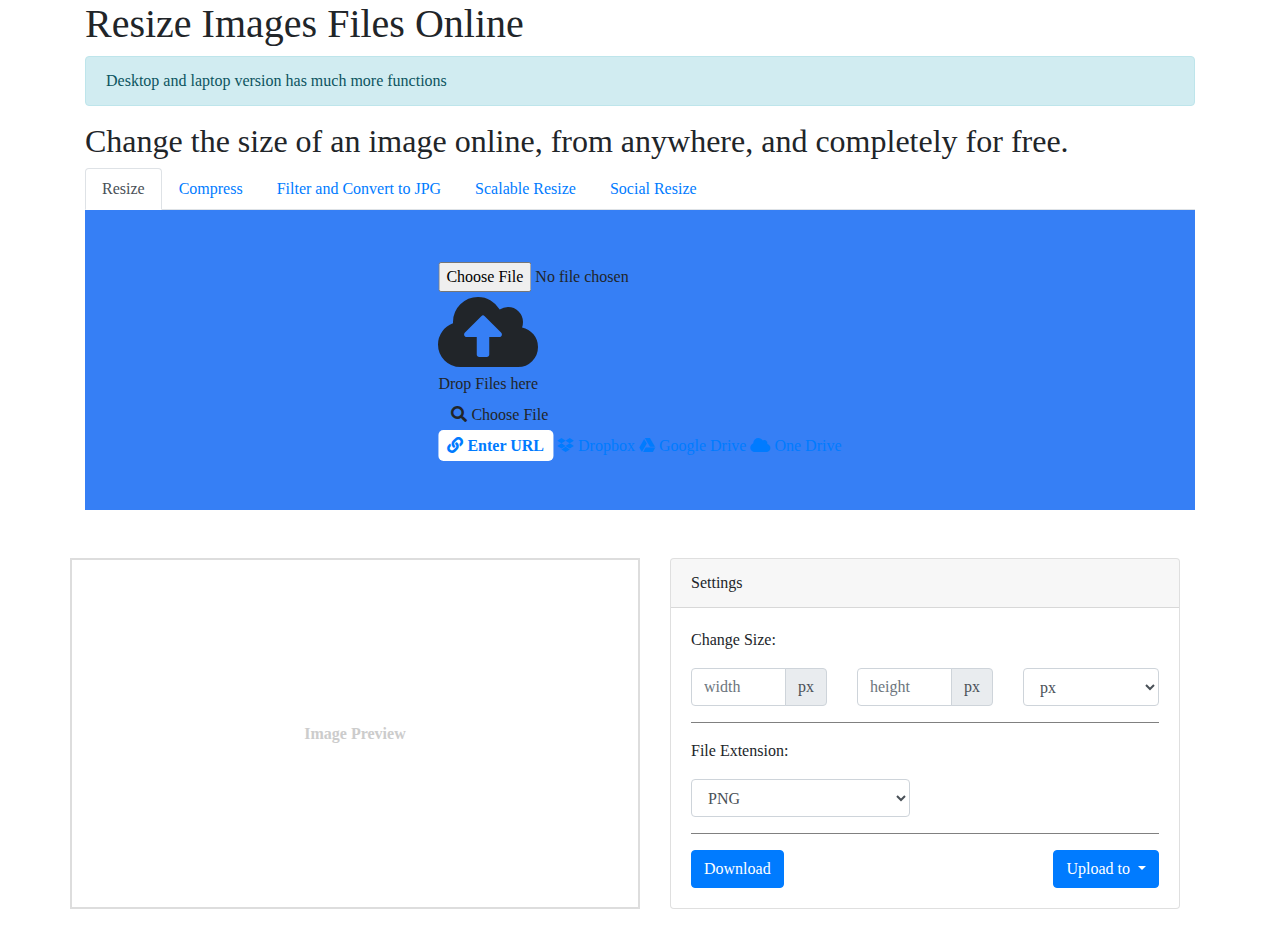
==== commit 61bc6333: "onedrive issue" ====
--- a/index.html
+++ b/index.html
@@ -4,45 +4,62 @@
   <title>Image Resizer Tools</title>
   <meta charset="utf-8">
   <meta name="viewport" content="width=device-width, initial-scale=1">
+  <link href="https://fonts.googleapis.com/css2?family=Roboto&display=swap" rel="stylesheet"> 
   <link rel="stylesheet" href="https://maxcdn.bootstrapcdn.com/bootstrap/4.5.0/css/bootstrap.min.css">
   <link rel="stylesheet" type="text/css" href="./style.css">
+  <link rel="stylesheet" href="https://cdnjs.cloudflare.com/ajax/libs/font-awesome/5.5.0/css/all.min.css" />
   <script src="https://ajax.googleapis.com/ajax/libs/jquery/3.5.1/jquery.min.js"></script>
   <script src="https://cdnjs.cloudflare.com/ajax/libs/popper.js/1.16.0/umd/popper.min.js"></script>
   <script src="https://maxcdn.bootstrapcdn.com/bootstrap/4.5.0/js/bootstrap.min.js"></script>
 </head>
 <body>
-<br>
-
+
+<div class="top-bar">
 <div class="container">
-  <h2>Image Resizer Tool</h2>
-  <br>
-  <!-- Nav tabs -->
+  <div class="text">
+      <h1>Resize Images Files Online</h1>
+      <div class="alert alert-info">
+        Desktop and laptop version has much more functions
+      </div>
+      <h2>Change the size of an image online, from anywhere, and completely for free.</h2>
+  </div>  <!-- Nav tabs -->
   <ul class="nav nav-tabs" role="tablist">
     <li class="nav-item">
       <a class="nav-link active" data-toggle="tab" href="#resize">Resize</a>
     </li>
-    <li class="nav-item">
+    <li class="nav-item final_omit">
       <a class="nav-link" data-toggle="tab" href="#compress">Compress</a>
     </li>
-    <li class="nav-item">
+    <li class="nav-item omit">
       <a class="nav-link" data-toggle="tab" href="#filter">Filter and Convert to JPG</a>
     </li>
-    <li class="nav-item">
+    <li class="nav-item omit">
       <a class="nav-link" data-toggle="tab" href="#scalable-resize">Scalable Resize</a>
     </li>
-    <li class="nav-item">
+    <li class="nav-item choose_omit">
       <a class="nav-link" data-toggle="tab" href="#social-resize">Social Resize</a>
     </li>
   </ul>
-  <div class="upload_box col-md-12 col-xs-12" id="upload_box">
-      <div class="upload_button">
-        <input class="filebutton" type="file" name="inpFile" id="inpFile" onchange="changeText()"/>
-        <button id="customButton" title="Upload a file from your device...">Choose File...</button>
-      </div>
-
-  </div>
-    <div class="remoteURL_button">
-      <button id="remoteURL_modal" data-toggle="modal" data-target="#myModal">From URL</button>
+    <div class="upload_box col-md-12 col-xs-12" id="upload_box">
+        <form class="upload_button" id="upload_button" action="javascript:void(0);" data-url="" method="post" enctype="multipart/form-data">
+          <input class="hidden" id="inpFile" type="file" name="file" />
+          <div class="dropnotes">
+            <i class="fa fa-cloud-upload-alt fa-5x"></i>
+            <span class="w-100 d-inline-block">
+              Drop Files here
+            </span>
+            <span id="fileUploadButton" class="btn btn-default choose_omit" title="Upload a file from your device">
+              <i class="fa fa-search"></i>
+              Choose File
+            </span>
+          </div>
+          <div class="fileuplodButtom">
+            <a href="javascript:void(0)" id="remoteURL_modal"> <i class="fa fa-link"></i> Enter URL</a>
+            <a href="javascript:void(0)" onclick="showDropBoxPicker(event)" class="final_omit"> <i class="fab fa-dropbox"></i> Dropbox</a>
+            <a href="javascript:void(0)" onclick="showGDrivePickerDialog(event)" class="google_omit"> <i class="fab fa-google-drive"></i> Google Drive</a>
+            <a href="javascript:void(0)" onclick="launchOneDrivePicker(event)" class="omit"> <i class="fas fa-cloud" aria-hidden="true"></i> One Drive</a>
+          </div>
+        </form>
     </div>
     <div class="modal" id="myModal">
         <div class="modal-dialog">
@@ -71,7 +88,7 @@
     <div class="path_text">
       <span id="selectedFileName"></span>
     </div>
-    <div class="row">
+    <div class="row pb-3">
       <div class="image-preview col-md-6 col-sm-12 col-xs-12" id="imagePreview">
         <img src="" alt="Image Preview" id="image_preview_image" class="image_preview_image" />
         <span class="image_preview__default_text">Image Preview</span>
@@ -140,7 +157,20 @@
                   </div>
                 </div>
               </div>
-              <button class="btn btn-primary" onclick="downloadImg()">Start</button>
+              <button class="btn btn-primary" onclick="downloadImg()">Download</button>
+              <a href="javascript:void(0)" class="dropbox-saver" id="saveDropBox" style="display: none">
+              </a>
+              <div class="btn-group google_omit" style="float: right;">
+                <button type="button" class="btn btn-primary dropdown-toggle" data-toggle="dropdown">
+                Upload to 
+                </button>
+                <div class="dropdown-menu">
+                  <a class="dropdown-item" href="javascript:void(0)" onclick="uploadToDropBox()">DropBox</a>
+                  <a class="dropdown-item" href="javascript:void(0)" onclick="uploadImgToGoogle()">Google Drive</a>
+                  <!-- <a class="dropdown-item" href="javascript:void(0)" onclick="uploadImgToOneD()">One Drive</a> -->
+                </div>
+
+            </div>
             </div>
           </div>
         </div>
@@ -196,7 +226,7 @@
               </div>
             </div>  
           </div>
-          <button class="btn btn-primary mt-5" onclick="downloadCompressImg()">Start</button>
+          <button class="btn btn-primary mt-5" onclick="downloadCompressImg()">Download</button>
         </div>
         <div class="image-settings container tab-pane fade" id="filter">
             <div class="card">
@@ -334,7 +364,7 @@
               <div class="setting-item mb-3">
                 <p>Scale Size:</p>
                 <div class="row">
-                  <div class="col-sm-4">
+                  <div class="col-sm-6">
                     <div class="input-group mb-3">
                       <input type="number" class="form-control" placeholder="width" name="scale_width_size" id="scale_width_size" onchange="scaleChangeWidth()" />
                       <div class="input-group-append">
@@ -342,7 +372,7 @@
                       </div>
                     </div>
                   </div>
-                  <div class="col-sm-4">
+                  <div class="col-sm-6">
                     <div class="input-group mb-3">
                       <input type="number" class="form-control" placeholder="height" name="scale_height_size" id="scale_height_size" onchange="scaleChangeHeight()"/>
                       <div class="input-group-append">
@@ -440,13 +470,23 @@
         </div>
       </div>    
     </div>
-      
-      
 </div>
-      
-
-
-
+</div>
+
+
+<script type="text/javascript" src="https://js.live.net/v7.2/OneDrive.js"></script>
+<script type="text/javascript" src="https://unpkg.com/dropbox/dist/Dropbox-sdk.min.js"></script>
 <script type="text/javascript" src="functions.js"></script>
+<script>
+  //this techinque for avoid conflicting dropins and dropbox sdk
+  var DropboxSdk = new Dropbox.Dropbox({ accessToken: 'NL5iPRnmbYAAAAAAAAAAHkUzyVieNYXtOUo7_1eLPMjld359abgIDO0BNEOK3Ss3', fetch: fetch })
+</script>
+<script type="text/javascript" src="https://www.dropbox.com/static/api/2/dropins.js" id="dropboxjs" data-app-key="t5h6ylcivuzis7t"></script>
+<script>
+  var dropins = Dropbox;
+</script>
+<script type="text/javascript" src="https://apis.google.com/js/api.js"></script>
+<script src="./goole-drive.js"></script>
+
 </body>
 </html>
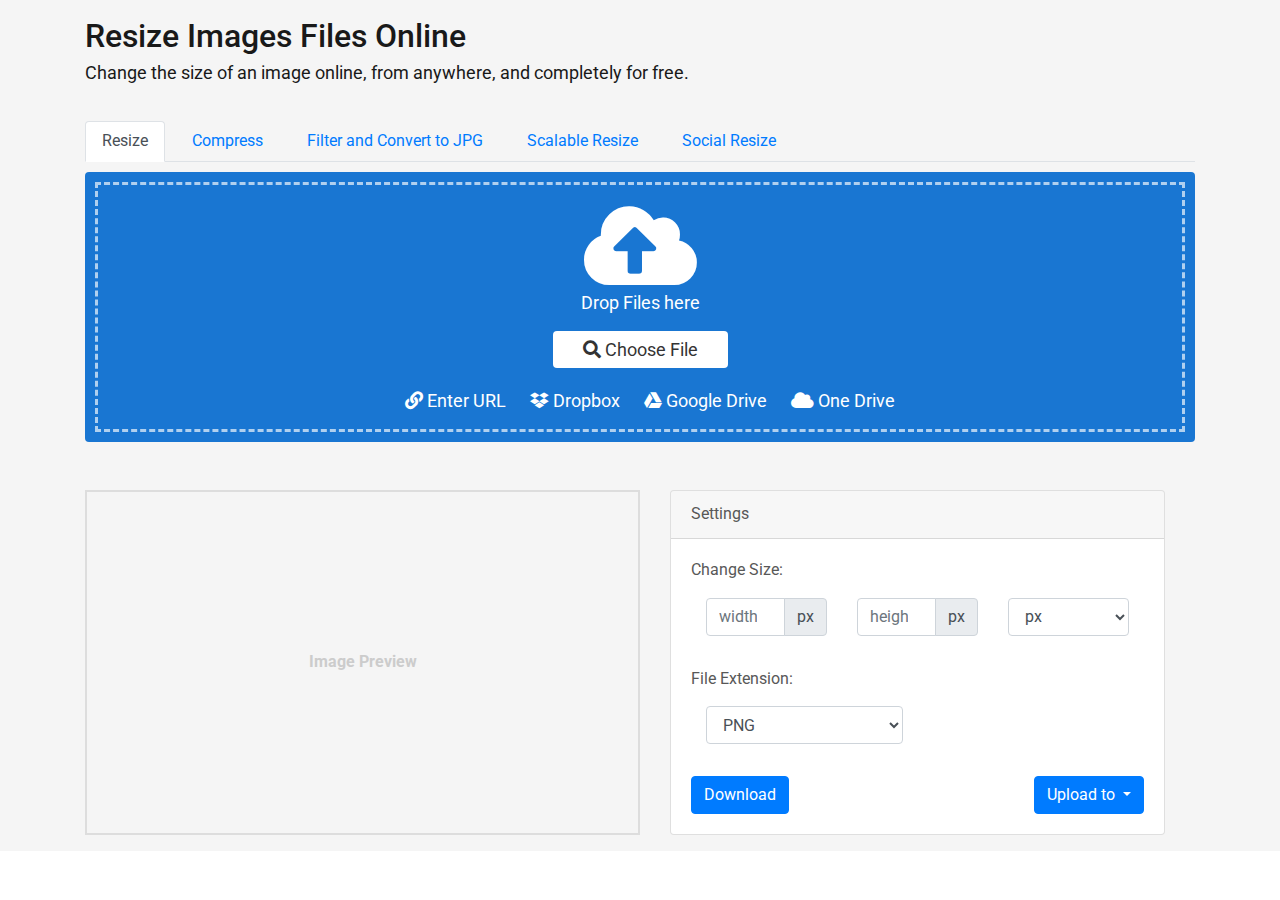
==== commit ee11e571: "fix issue" ====
--- a/index.html
+++ b/index.html
@@ -479,14 +479,14 @@
 <script type="text/javascript" src="functions.js"></script>
 <script>
   //this techinque for avoid conflicting dropins and dropbox sdk
-  var DropboxSdk = new Dropbox.Dropbox({ accessToken: 'NL5iPRnmbYAAAAAAAAAAHkUzyVieNYXtOUo7_1eLPMjld359abgIDO0BNEOK3Ss3', fetch: fetch })
+  var DropboxSdk = new Dropbox.Dropbox({ accessToken: accessToken, fetch: fetch })
 </script>
 <script type="text/javascript" src="https://www.dropbox.com/static/api/2/dropins.js" id="dropboxjs" data-app-key="t5h6ylcivuzis7t"></script>
 <script>
   var dropins = Dropbox;
 </script>
 <script type="text/javascript" src="https://apis.google.com/js/api.js"></script>
-<script src="./goole-drive.js"></script>
+<script src="./credential.js"></script>
 
 </body>
 </html>
--- a/style.css
+++ b/style.css
@@ -1,21 +1,74 @@
+*{padding: 0;margin: 0;} 
 body {
-	font-family: 'Avenir', serif;
-}
-.upload_box{
-	height: 300px;
+	font-family: 'Roboto', sans-serif;
+	font-size: 1rem;
+    font-weight: 400;
+    line-height: 1.42857;
+    color: #585858;
+    text-align: left;
+}
+.row {
+    margin: 0;
+}
+.top-bar{
+    background: #f5f5f5;
+        }
+/*.upload_box_wrap {
+	height: 320px;
+	padding: 10px;
 	background-color: #367ff5;
-	position: relative;
-}
-.upload_box.highlight {
+}*/
+#upload_box{
+	background-color: #1976d2;
+    padding: 10px;
+    height: 270px;
+    margin: 10px 0 20px;
+    font-size: 18px;
+    position: relative;
+    border-radius: 4px;
+    z-index: 10;
+}
+.upload_button{
+    margin: 0;
+    border: 3px dashed rgba(255,255,255,.66);
+    color: #fff;
+    text-align: center;
+    position: absolute;
+    left: 10px;
+    right: 10px;
+    top: 10px;
+    bottom: 10px;
+}
+.upload_button .hidden{
+    position: absolute;
+    left: 0;
+    right: 0;
+    top: 0;
+    bottom: 0;
+    display: block;
+    width: 100%;
+    z-index: 1;
+    visibility: hidden;
+}
+#upload_box.highlight {
   background-color: #6397eb;
-  
-}
-.upload_button {
+}
+.upload_button.highlight {
+	border: 3px dashed yellow;
+}
+.alert {
+    display: none;
+}
+/*.upload_box_border {
+	border: 3px dotted white;
+	height: 280px;
+}*/
+/*.upload_button {
 	position: absolute;
 	top: 50%;
 	left: 50%;
 	transform: translate(-50%, -50%);
-}
+}*/
 .remoteURL_button {
 	/*position: absolute;
 	bottom: 10%;
@@ -29,7 +82,7 @@
 #remoteURL_modal:hover {
 	text-decoration: underline;
 }
-#customButton {
+/*#customButton {
 	border-radius: 5px;
 	border: none;
 	padding: 7px 9px;
@@ -37,8 +90,56 @@
 	font-size: 1rem;
 	font-weight: 700;
 	outline: none;
-}
-#remoteURL_modal {
+}*/
+.fileuplodButtom {
+    width: 100%;
+    padding: 20px 15px;
+    position: relative;
+    z-index: 10;
+}    
+.fileuplodButtom a{
+    color: #fff;
+    padding-left: 20px;
+    font-size: 18px;
+}      
+.text{
+    padding-top: 20px;
+    padding-bottom: 15px;
+}
+.text h1{
+        line-height: 1;
+        margin: 0 0 10px;
+        color: #191919;
+        font-size: 2em;
+        text-transform: capitalize;
+}
+        
+.text h2{
+        width: 100%;
+        color: #191919;
+        font-size: 18.2px;
+        margin: 0;
+        font-weight: 400;
+}
+        
+.btns{
+    margin: 0 0 20px;
+    padding-left: 20px;
+    border-radius: 4px;
+    background: #5cb85c;
+    color: #fff!important;
+}
+        
+.Link-chrome{
+    border: 1px solid #ddd;
+    display: inline-block;
+    margin-right: 10px;
+    background: #fff;
+    -webkit-border-radius: 4px;
+    -moz-border-radius: 4px;
+    border-radius: 4px;
+}
+/*#remoteURL_modal {
 	border-radius: 5px;
 	border: none;
 	padding: 7px 9px;
@@ -46,12 +147,93 @@
 	font-size: 1rem;
 	font-weight: 700;
 	outline: none;
-}
-#customButton:hover {
+}*/
+ul li{
+    list-style: none;
+    margin-right: 10px;
+    vertical-align: middle;
+    float: left;
+    padding-top: 2%;
+}
+        
+ul{
+    padding: 0;
+}
+.icons{
+    padding-top: 20px;
+}
+        
+.hr_r{
+    height: 5px;
+    background: #1e88e5;
+    margin: 0;
+}
+
+.logomg{
+    padding-top: 20px;
+    padding-bottom: 15px;
+}
+.bookmark{background: #ef6c00;color:#fff;padding: 6px 10px;font-size: 13px;border-color: #ef6c00;}
+.share{background: #3b5998;color:#fff;padding: 6px 10px;font-size: 13px;border-color: #3b5998;}
+.tweet{background: #55acee;color:#fff;padding: 6px 10px;font-size: 13px;border-color: #55acee;}
+        
+.title{
+    text-align: center;
+}
+        
+.title h1{
+    font-size: 2.6em;
+}
+        
+.title h3{
+    font-size: 23px;
+}
+        
+.heading{
+    text-align: center;
+}
+
+.heading h3{
+    font-size: 1.3em;
+    padding-top: 10px;
+    padding-bottom: 10px;
+    line-height: 1.42857;
+    font-weight: 700;
+}
+.heading i{
+    font-size: 2.6em;
+}
+
+.content p{
+    display: block;
+    text-align: left;
+    font-size: 1em;
+}
+
+.dropnotes  {
+    padding-top: 15px;
+}
+
+.dropnotes .btn-default {
+    color: #333;
+    background: #fff;
+    border: none;
+    padding: 5px 30px;
+    font-size: 18px;
+    font-weight: 400;
+    margin-top: 15px;
+    line-height: 1.5;
+}
+
+.dragWrap{
+    background: red;
+    padding: 10px;
+}
+/*#customButton:hover {
 	box-shadow: 1px 3px rgba(0,0,0,.7);
 	transition: .5s all;
 
-}
+}*/
 .filebutton {
 	display: none;
 	background-color: transparent;
@@ -80,12 +262,76 @@
 	font-size: 1rem;
 	color: black;
 }
-.setting-item {
+/*.setting-item {
 	border-bottom: 1px solid gray;
-}
+}*/
+
 .setting-item-filter {
 	border: none;
 }
 .rangewrap {
 	margin: 3px auto;
-}+}
+@media only screen and (max-width: 768px) {
+  .omit {
+    display: none;
+  }
+  .tab-pane {
+    margin-top: 1rem;
+    }
+}
+@media only screen and (max-width: 1000px) {
+    .first-omit {
+        display: none;
+    }
+}
+@media only screen and (max-width: 568px) {
+  .final_omit {
+    display: none;
+  }
+  .image-preview {
+    margin: 0 1rem;
+    max-height: 400px;
+  }
+  .alert {
+    display: block;
+  }
+  .text h2 {
+    display: none;
+  }
+}
+@media only screen and (max-width: 380px) {
+  .google_omit {
+    display: none;
+  }
+  .image-preview {
+    max-height: 300px;
+  }
+}
+@media only screen and (max-width: 250px) {
+  .choose_omit {
+    display: none;
+  }
+  #upload_box {
+    height: 220px;
+  }
+}
+/*@media only screen and (max-width: 600px) {...} @media only screen and (min-width: 600px) {...} @media only screen and (min-width: 768px) {...} @media only screen and (min-width: 992px) {...} @media only screen and (min-width: 1200px) {...}
+@media only screen and (orientation: landscape) {
+  body {
+    background-color: lightblue;
+  }
+}
+@media only screen and (max-width: 600px) {
+  div.example {
+    display: none;
+  }
+}*/
+/* If the screen size is 601px or more, set the font-size of <div> to 80px 
+@media only screen and (min-width: 601px) {
+  div.example {
+    font-size: 80px;
+  }
+}
+
+/* If the screen size is 600px or less, set the font-size of <div> to 30px */
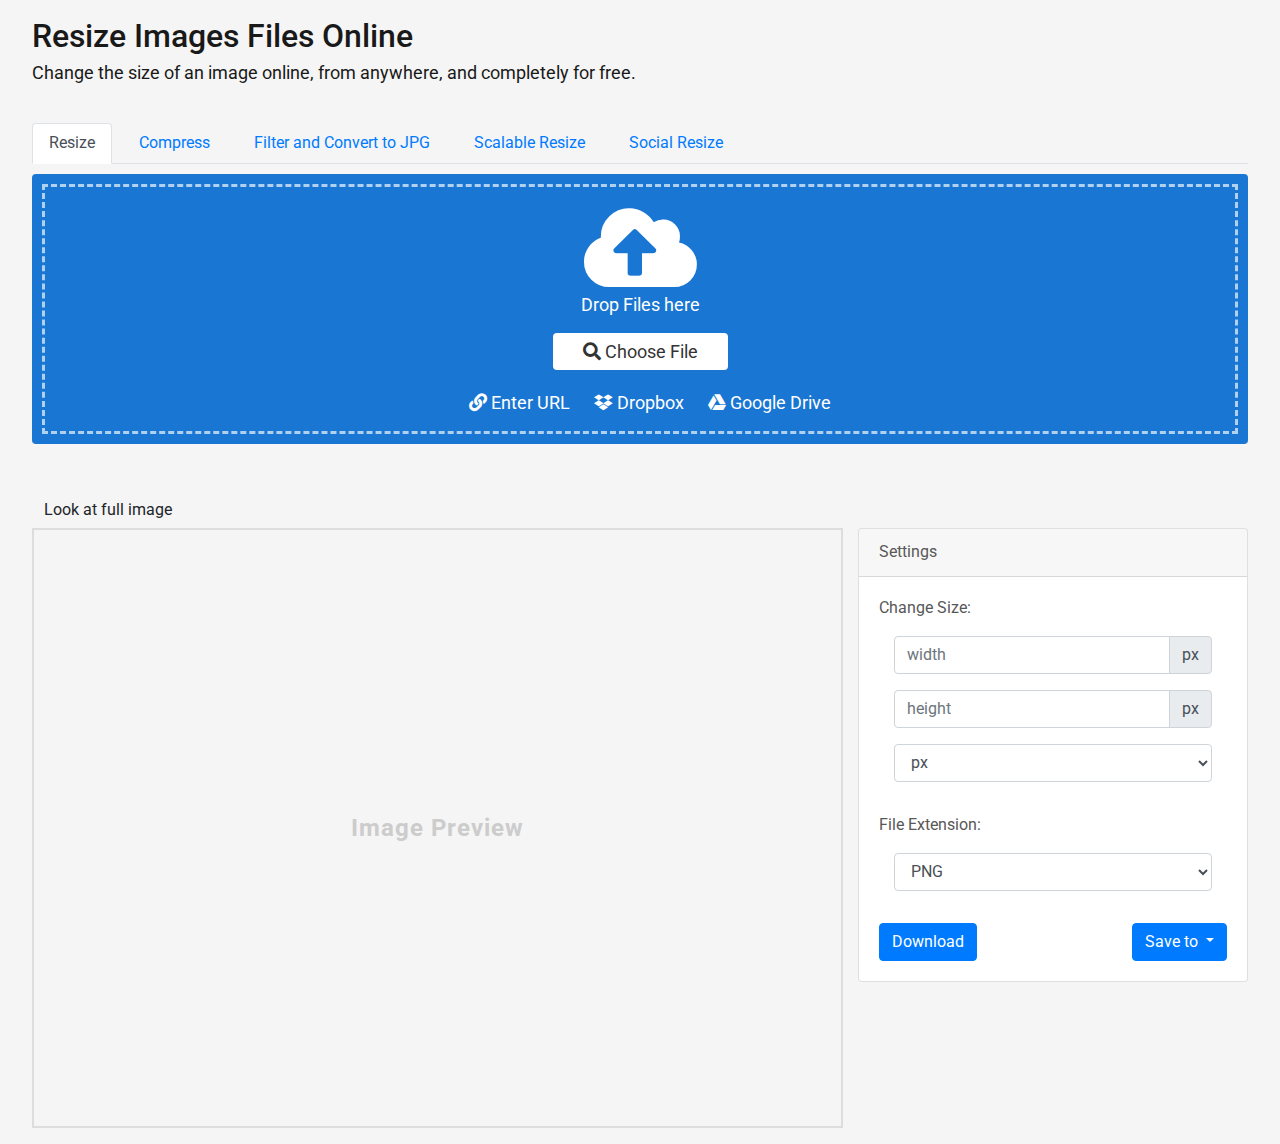
==== commit 14c27bcc: "update 6-9" ====
--- a/index.html
+++ b/index.html
@@ -15,478 +15,488 @@
 <body>
 
 <div class="top-bar">
-<div class="container">
-  <div class="text">
-      <h1>Resize Images Files Online</h1>
-      <div class="alert alert-info">
-        Desktop and laptop version has much more functions
+  
+  <div class="container1">
+    <div class="text">
+        <h1>Resize Images Files Online</h1>
+        <div class="alert alert-info">
+          Desktop and laptop version has much more functions
+        </div>
+        <h2>Change the size of an image online, from anywhere, and completely for free.</h2>
+    </div>  <!-- Nav tabs -->
+    <ul class="nav nav-tabs" role="tablist">
+      <li class="nav-item">
+        <a class="nav-link active" data-toggle="tab" href="#resize">Resize</a>
+      </li>
+      <li class="nav-item final_omit">
+        <a class="nav-link" data-toggle="tab" href="#compress">Compress</a>
+      </li>
+      <li class="nav-item omit">
+        <a class="nav-link" data-toggle="tab" href="#filter">Filter and Convert to JPG</a>
+      </li>
+      <li class="nav-item omit">
+        <a class="nav-link" data-toggle="tab" href="#scalable-resize">Scalable Resize</a>
+      </li>
+      <li class="nav-item choose_omit">
+        <a class="nav-link" data-toggle="tab" href="#social-resize">Social Resize</a>
+      </li>
+    </ul>
+      <div class="upload_box col-md-12 col-xs-12" id="upload_box">
+          <form class="upload_button" id="upload_button" action="javascript:void(0);" data-url="" method="post" enctype="multipart/form-data">
+            <input class="hidden" id="inpFile" type="file" name="file" />
+            <div class="dropnotes">
+              <i class="fa fa-cloud-upload-alt fa-5x"></i>
+              <span class="w-100 d-inline-block">
+                Drop Files here
+              </span>
+              <span id="fileUploadButton" class="btn btn-default choose_omit" title="Upload a file from your device">
+                <i class="fa fa-search"></i>
+                Choose File
+              </span>
+            </div>
+            <div class="fileuplodButtom">
+              <a href="javascript:void(0)" id="remoteURL_modal"> <i class="fa fa-link"></i> Enter URL</a>
+              <a href="javascript:void(0)" onclick="showDropBoxPicker(event)" class="final_omit"> <i class="fab fa-dropbox"></i> Dropbox</a>
+              <a href="javascript:void(0)" onclick="showGDrivePickerDialog(event)" class="google_omit"> <i class="fab fa-google-drive"></i> Google Drive</a>
+              <!-- <a href="javascript:void(0)" onclick="launchOneDrivePicker(event)" class="omit"> <i class="fas fa-cloud" aria-hidden="true"></i> One Drive</a> -->
+            </div>
+          </form>
       </div>
-      <h2>Change the size of an image online, from anywhere, and completely for free.</h2>
-  </div>  <!-- Nav tabs -->
-  <ul class="nav nav-tabs" role="tablist">
-    <li class="nav-item">
-      <a class="nav-link active" data-toggle="tab" href="#resize">Resize</a>
-    </li>
-    <li class="nav-item final_omit">
-      <a class="nav-link" data-toggle="tab" href="#compress">Compress</a>
-    </li>
-    <li class="nav-item omit">
-      <a class="nav-link" data-toggle="tab" href="#filter">Filter and Convert to JPG</a>
-    </li>
-    <li class="nav-item omit">
-      <a class="nav-link" data-toggle="tab" href="#scalable-resize">Scalable Resize</a>
-    </li>
-    <li class="nav-item choose_omit">
-      <a class="nav-link" data-toggle="tab" href="#social-resize">Social Resize</a>
-    </li>
-  </ul>
-    <div class="upload_box col-md-12 col-xs-12" id="upload_box">
-        <form class="upload_button" id="upload_button" action="javascript:void(0);" data-url="" method="post" enctype="multipart/form-data">
-          <input class="hidden" id="inpFile" type="file" name="file" />
-          <div class="dropnotes">
-            <i class="fa fa-cloud-upload-alt fa-5x"></i>
-            <span class="w-100 d-inline-block">
-              Drop Files here
-            </span>
-            <span id="fileUploadButton" class="btn btn-default choose_omit" title="Upload a file from your device">
-              <i class="fa fa-search"></i>
-              Choose File
-            </span>
+      <div class="modal" id="myModal">
+          <div class="modal-dialog">
+            <div class="modal-content">
+            
+              <!-- Modal Header -->
+              <div class="modal-header">
+                <h4 class="modal-title">From URL</h4>
+                <button type="button" class="close" data-dismiss="modal">&times;</button>
+              </div>
+              
+              <!-- Modal body -->
+              <div class="modal-body">
+                <input type="text" name="remoteURL" class="form-control"   id="remoteURL" placeholder="https://example.com/sample.png">
+              </div>
+              
+              <!-- Modal footer -->
+              <div class="modal-footer">
+                <button type="button" class="btn btn-primary" onclick="importURL()" data-dismiss="modal">Import</button>
+                <button type="button" class="btn btn-danger" data-dismiss="modal">Close</button>
+              </div>
+              
+            </div>
           </div>
-          <div class="fileuplodButtom">
-            <a href="javascript:void(0)" id="remoteURL_modal"> <i class="fa fa-link"></i> Enter URL</a>
-            <a href="javascript:void(0)" onclick="showDropBoxPicker(event)" class="final_omit"> <i class="fab fa-dropbox"></i> Dropbox</a>
-            <a href="javascript:void(0)" onclick="showGDrivePickerDialog(event)" class="google_omit"> <i class="fab fa-google-drive"></i> Google Drive</a>
-            <a href="javascript:void(0)" onclick="launchOneDrivePicker(event)" class="omit"> <i class="fas fa-cloud" aria-hidden="true"></i> One Drive</a>
-          </div>
-        </form>
-    </div>
-    <div class="modal" id="myModal">
-        <div class="modal-dialog">
-          <div class="modal-content">
-          
-            <!-- Modal Header -->
-            <div class="modal-header">
-              <h4 class="modal-title">From URL</h4>
-              <button type="button" class="close" data-dismiss="modal">&times;</button>
-            </div>
-            
-            <!-- Modal body -->
-            <div class="modal-body">
-              <input type="text" name="remoteURL" class="form-control"   id="remoteURL" placeholder="https://example.com/sample.png">
-            </div>
-            
-            <!-- Modal footer -->
-            <div class="modal-footer">
-              <button type="button" class="btn btn-primary" onclick="importURL()"  data-dismiss="modal">Import</button>
-              <button type="button" class="btn btn-danger" data-dismiss="modal">Close</button>
-            </div>
-            
-          </div>
+      </div>
+      <div class="path_text">
+        <span id="selectedFileName"></span>
+      </div>
+      <button class="btn btn-default" id="full_size" onclick="FullSizeImg()">Look at full image</button>
+      <div class="row pb-3">
+        <div class="image-preview col-md-8 col-sm-12 col-xs-12" id="imagePreview">
+          <img src="" alt="Image Preview" id="image_preview_image" class="image_preview_image" />
+          <span class="image_preview__default_text">Image Preview</span>
+
         </div>
-    </div>
-    <div class="path_text">
-      <span id="selectedFileName"></span>
-    </div>
-    <div class="row pb-3">
-      <div class="image-preview col-md-6 col-sm-12 col-xs-12" id="imagePreview">
-        <img src="" alt="Image Preview" id="image_preview_image" class="image_preview_image" />
-        <span class="image_preview__default_text">Image Preview</span>
-      </div>
-      <div class="tab-content col-md-6 col-sm-12 col-xs-12">
-        <div class="image-settings container tab-pane active" id="resize">
-          <div class="card">
-            <div class="card-header">Settings</div>
-            <div class="card-body">
-              <div class="setting-item mb-3">
-                <p>Change Size:</p>
-                <div class="row">
-                  <div class="col-sm-4">
-                    <div class="input-group mb-3">
-                      <input type="number" class="form-control" placeholder="width" name="width_size" id="width_size" onchange="changeWidth()">
-                      <div class="input-group-append">
-                        <span class="input-group-text" id="width_unit">px</span>
-                      </div>
-                  </div>
-                  </div>
-                  <div class="col-sm-4">
-                    <div class="input-group mb-3">
-                      <input type="number" class="form-control" placeholder="height" name="height_size" id="height_size" onchange="changeHeight()">
-                      <div class="input-group-append">
-                        <span class="input-group-text" id="height_unit">px</span>
-                      </div>
-                  </div>
-                  </div>
-                  <div class="col-sm-4">
-                    
-                    <div class="form-group">
-                    <select class="form-control" id="unit_select" value="px" onchange="selectUnit()">
-                      <option value="px">px</option>
-                      <option value="cm">cm</option>
-                      <option value="mm">mm</option>
-                      <option value="in">in</option>
-                      <option value="pt">pt</option>
-                      <option value="pc">pc</option>
-                    </select>
-                  </div> 
-                  </div>
-                </div>
-              </div>
-              <div class="setting-item mb-3">
-                <p>File Extension: </p>
-                <div class="row">
-                  
-                  
-                  <div class="col-sm-6">
-                    
-                    <div class="form-group">
-                    <select class="form-control" id="format_select" value="png" onchange="selectFormat()">
-                      <option value="png">PNG</option>
-                      <option value="bmp">BMP</option>
-                      <option value="eps">EPS</option>
-                      <option value="gif">GIF</option>
-                      <option value="ico">ICO</option>
-                      <option value="svg">SVG</option>
-                      <option value="tga">TGA</option>
-                      <option value="tiff">TIFF</option>
-                      <option value="wbmp">WBMP</option>
-                      <option value="webp">WebP</option>
-                      <option value="jpg">JPG</option>
-                    </select>
-                  </div> 
-                  </div>
-                </div>
-              </div>
-              <button class="btn btn-primary" onclick="downloadImg()">Download</button>
-              <a href="javascript:void(0)" class="dropbox-saver" id="saveDropBox" style="display: none">
-              </a>
-              <div class="btn-group google_omit" style="float: right;">
-                <button type="button" class="btn btn-primary dropdown-toggle" data-toggle="dropdown">
-                Upload to 
-                </button>
-                <div class="dropdown-menu">
-                  <a class="dropdown-item" href="javascript:void(0)" onclick="uploadToDropBox()">DropBox</a>
-                  <a class="dropdown-item" href="javascript:void(0)" onclick="uploadImgToGoogle()">Google Drive</a>
-                  <!-- <a class="dropdown-item" href="javascript:void(0)" onclick="uploadImgToOneD()">One Drive</a> -->
-                </div>
-
-            </div>
-            </div>
-          </div>
-        </div>
-        <div class="image-settings container tab-pane fade" id="compress">
-          <div class="card">
-            <div class="card-header">Settings</div>
-            <div class="card-body">
-              <div class="setting-item mb-3">
-                <p>Taget Format: </p>
-                <div class="row">
-                  <div class="col-sm-6">
-                    
-                    <div class="form-group">
-                    <select class="form-control" id="compress_format_select" value="jpeg" onchange="selectCompressFormat()">
-                      <option value="jpeg">JPG</option>
-                      <option value="webp">WebP</option>
-                      
-                    </select>
-                  </div> 
-                  </div>
-                </div>
-              </div>
-              <div class="setting-item mb-3">
-                <p>Compression: </p>
-                <div class="row">
-                  <div class="col-sm-6">
-                    
-                    <div class="form-group">
-                    <select class="form-control" id="compress_level_select" value="1" onchange="selectLevel()">
-                      <option value="">None</option>
-                      <option value="0.8">Low</option>
-                      <option value="0.6">Medium</option>
-                      <option value="0.4">High</option>
-                      <option value="0.2">Best</option>
-                    </select>
-                    </div> 
-                  </div>
-                </div>
-              </div>
-            </div>
-          </div>
-          <div class="card mt-3">
-            <div class="card-header">Optioanl Settings</div>
-              <div class="setting-item mb-3">  
-                <div class="row">
-                  <div class="col-sm-11 rangewrap">
-                    <p>Optional Settings: </p>
-                    <div class="form-group">
-                    <input type="range" class="custom-range form-control" min="0" max="100" step="5" id="customRange3" onchange="rangechange()">
-                  </div>
-                  <p><span>Best compression</span><span style="float:right;">Best quality</span></p>
-                </div>
-              </div>
-            </div>  
-          </div>
-          <button class="btn btn-primary mt-5" onclick="downloadCompressImg()">Download</button>
-        </div>
-        <div class="image-settings container tab-pane fade" id="filter">
+
+        <div class="tab-content col-md-4 col-sm-12 col-xs-12" style="padding-left: 0;padding-right: 0;">
+          <div class="image-settings container tab-pane active" id="resize">
             <div class="card">
               <div class="card-header">Settings</div>
               <div class="card-body">
-                <div class="setting-item-filter mb-3">
-                  <p>Filter Options:</p>
-                  <div class="row">
-                    <div class="col-sm-4">
-                      <div class="custom-control custom-switch" style="margin-bottom: 1rem;">
-                    <input type="checkbox" class="custom-control-input" id="blur_control" onchange="handleBlur()">
-                    <label class="custom-control-label" for="blur_control">Blur</label>
-                    </div>
-                    </div>
-                    <div class="col-sm-8">
+                <div class="setting-item mb-3">
+                  <p>Change Size:</p>
+                  <div class="row">
+                    <div class="col-sm-12">
+                      <div class="input-group mb-3">
+                        <input type="number" class="form-control" placeholder="width" name="width_size" id="width_size" onchange="changeWidth()">
+                        <div class="input-group-append">
+                          <span class="input-group-text" id="width_unit">px</span>
+                        </div>
+                      </div>
+                    </div>
+                  </div>
+                  <div class="row">
+                    <div class="col-sm-12">
+                      <div class="input-group mb-3">
+                        <input type="number" class="form-control" placeholder="height" name="height_size" id="height_size" onchange="changeHeight()">
+                        <div class="input-group-append">
+                          <span class="input-group-text" id="height_unit">px</span>
+                        </div>
+                      </div>
+                    </div>
+                  </div>
+                  <div class="row">
+                    <div class="col-sm-12">
+                      
+                      <div class="form-group">
+                        <select class="form-control" id="unit_select" value="px" onchange="selectUnit()">
+                          <option value="px">px</option>
+                          <option value="cm">cm</option>
+                          <option value="mm">mm</option>
+                          <option value="in">in</option>
+                          <option value="pt">pt</option>
+                          <option value="pc">pc</option>
+                        </select>
+                      </div> 
+                    </div>
+                  </div>
+                </div>
+                <div class="setting-item mb-3">
+                  <p>File Extension: </p>
+                  <div class="row">
+                    
+                    
+                    <div class="col-sm-12">
+                      
+                      <div class="form-group">
+                      <select class="form-control" id="format_select" value="png" onchange="selectFormat()">
+                        <option value="png">PNG</option>
+                        <option value="bmp">BMP</option>
+                        <option value="eps">EPS</option>
+                        <option value="gif">GIF</option>
+                        <option value="ico">ICO</option>
+                        <option value="svg">SVG</option>
+                        <option value="tga">TGA</option>
+                        <option value="tiff">TIFF</option>
+                        <option value="wbmp">WBMP</option>
+                        <option value="webp">WebP</option>
+                        <option value="jpg">JPG</option>
+                      </select>
+                    </div> 
+                    </div>
+                  </div>
+                </div>
+                <button class="btn btn-primary" onclick="downloadImg()">Download</button>
+                <a href="javascript:void(0)" class="dropbox-saver" id="saveDropBox" style="display: none">
+                </a>
+                <div class="btn-group google_omit" style="float: right;">
+                  <button type="button" class="btn btn-primary dropdown-toggle" data-toggle="dropdown">
+                  Save to 
+                  </button>
+                  <div class="dropdown-menu">
+                    <a class="dropdown-item" href="javascript:void(0)" onclick="uploadToDropBox()">DropBox</a>
+                    <a class="dropdown-item" href="javascript:void(0)" onclick="uploadImgToGoogle()">Google Drive</a>
+                    <!-- <a class="dropdown-item" href="javascript:void(0)" onclick="uploadImgToOneD()">One Drive</a> -->
+                  </div>
+
+              </div>
+              </div>
+            </div>
+          </div>
+          <div class="image-settings container tab-pane fade" id="compress">
+            <div class="card">
+              <div class="card-header">Settings</div>
+              <div class="card-body">
+                <div class="setting-item mb-3">
+                  <label>Taget Format: </label>
+                  <div class="row">
+                    <div class="col-sm-12">
+                      
+                      <div class="form-group">
+                      <select class="form-control" id="compress_format_select" value="jpeg" onchange="selectCompressFormat()">
+                        <option value="jpeg">JPG</option>
+                        <option value="webp">WebP</option>
+                        
+                      </select>
+                    </div> 
+                    </div>
+                  </div>
+                </div>
+                <div class="setting-item mb-3">
+                  <label>Compression: </label>
+                  <div class="row">
+                    <div class="col-sm-12">
+                      
+                      <div class="form-group">
+                      <select class="form-control" id="compress_level_select" value="1" onchange="selectLevel()">
+                        <option value="">None</option>
+                        <option value="0.8">Low</option>
+                        <option value="0.6">Medium</option>
+                        <option value="0.4">High</option>
+                        <option value="0.2">Best</option>
+                      </select>
+                      </div> 
+                    </div>
+                  </div>
+                </div>
+              </div>
+            </div>
+            <div class="card mt-3">
+              <div class="card-header">Optioanl Settings</div>
+                <div class="setting-item mb-3 mt-3">  
+                  <div class="row">
+                    <div class="col-sm-11 rangewrap">
+                      <div class="form-group">
+                      <input type="range" class="custom-range form-control" min="0" max="100" step="5" id="customRange3" onchange="rangechange()">
+                    </div>
+                    <p><span>Best compression</span><span style="float:right;">Best quality</span></p>
+                  </div>
+                </div>
+              </div>  
+            </div>
+            <button class="btn btn-primary mt-5" onclick="downloadCompressImg()">Download</button>
+          </div>
+          <div class="image-settings container tab-pane fade" id="filter">
+              <div class="card">
+                <div class="card-header">Settings</div>
+                <div class="card-body">
+                  <div class="setting-item-filter mb-3">
+                    <p>Filter Options:</p>
+                    <div class="row">
+                      <div class="col-sm-4">
+                        <div class="custom-control custom-switch" style="margin-bottom: 1rem;">
+                      <input type="checkbox" class="custom-control-input" id="blur_control" onchange="handleBlur()">
+                      <label class="custom-control-label" for="blur_control">Blur</label>
+                      </div>
+                      </div>
+                      <div class="col-sm-8">
+                        <div class="form-group" id="blur_range">
+                          <input type="range" class="custom-range form-control" value="0" id="blur_customRange" onchange="blurRangechange()">
+                        </div>
+                      </div>
+                    </div>
+                    <div class="row">
+                      <div class="col-sm-4">
+                        <div class="custom-control custom-switch" style="margin-bottom: 1rem;">
+                      <input type="checkbox" class="custom-control-input" id="grayscale_control" onchange="handleGrayscale()">
+                      <label class="custom-control-label" for="grayscale_control">Grayscale</label>
+                      </div>
+                      </div>
+                      <div class="col-sm-8">
+                        <div class="form-group" id="grayscale_range">
+                          <input type="range" class="custom-range form-control" id="grayscale_customRange" value="0" onchange="grayscaleRangechange()">
+                      </div>
+                      </div>
+                    </div>
+                    <div class="row">
+                      <div class="col-sm-4">
+                        <div class="custom-control custom-switch" style="margin-bottom: 1rem;">
+                      <input type="checkbox" class="custom-control-input" id="brightness_control" onchange="handleBrightness()">
+                      <label class="custom-control-label" for="brightness_control">Brightness</label>
+                      </div>
+                      </div>
+                      <div class="col-sm-8">
+                        <div class="form-group" id="brightness_range">
+                          <input type="range" class="custom-range form-control" id="brightness_customRange" value="100" onchange="brightnessRangechange()">
+                      </div>
+                      </div>
+                    </div>
+                    <div class="row">
+                      <div class="col-sm-4">
+                        <div class="custom-control custom-switch" style="margin-bottom: 1rem;">
+                      <input type="checkbox" class="custom-control-input" id="contrast_control" onchange="handleContrast()">
+                      <label class="custom-control-label" for="contrast_control">Contrast</label>
+                      </div>
+                      </div>
+                      <div class="col-sm-8">
+                        <div class="form-group" id="contrast_range">
+                          <input type="range" class="custom-range form-control" id="contrast_customRange" value="100" onchange="contrastRangechange()">
+                      </div>
+                      </div>
+                    </div>
+                    <div class="row">
+                      <div class="col-sm-4">
+                        <div class="custom-control custom-switch" style="margin-bottom: 1rem;">
+                      <input type="checkbox" class="custom-control-input" id="invert_control" onchange="handleInvert()">
+                      <label class="custom-control-label" for="invert_control">Invert</label>
+                      </div>
+                      </div>
+                      <div class="col-sm-8">
+                        <div class="form-group" id="invert_range">
+                          <input type="range" class="custom-range form-control" id="invert_customRange" value="0" onchange="invertRangechange()">
+                      </div>
+                      </div>
+                    </div>
+                    <div class="row">
+                      <div class="col-sm-4">
+                        <div class="custom-control custom-switch" style="margin-bottom: 1rem;">
+                      <input type="checkbox" class="custom-control-input" id="saturate_control" onchange="handleSaturate()">
+                      <label class="custom-control-label" for="saturate_control">Saturate</label>
+                      </div>
+                      </div>
+                      <div class="col-sm-8">
+                        <div class="form-group" id="saturate_range">
+                          <input type="range" class="custom-range form-control" id="saturate_customRange" value="100" onchange="saturateRangechange()">
+                      </div>
+                      </div>
+                    </div>
+                    <div class="row">
+                      <div class="col-sm-4">
+                        <div class="custom-control custom-switch" style="margin-bottom: 1rem;">
+                      <input type="checkbox" class="custom-control-input" id="sepia_control" onchange="handleSepia()">
+                      <label class="custom-control-label" for="sepia_control">Sepia</label>
+                      </div>
+                      </div>
+                      <div class="col-sm-8">
+                        <div class="form-group" id="sepia_range">
+                          <input type="range" class="custom-range form-control" value="0" id="sepia_customRange" onchange="sepiaRangechange()">
+                      </div>
+                      </div>
+                    </div>
+                    <div class="row">
+                      <div class="col-sm-4">
+                        <div class="custom-control custom-switch" style="margin-bottom: 1rem;">
+                      <input type="checkbox" class="custom-control-input" id="opacity_control" onchange="handleOpacity()">
+                      <label class="custom-control-label" for="opacity_control">Opacity</label>
+                      </div>
+                      </div>
+                      <div class="col-sm-8">
+                        <div class="form-group" id="opacity_range">
+                          <input type="range" class="custom-range form-control" id="opacity_customRange" value="100" onchange="opacityRangechange()">
+                      </div>
+                      </div>
+                    </div>
+                    <div class="row">
+                      <div class="col-sm-4">
+                        <div class="custom-control custom-switch" style="margin-bottom: 1rem;">
+                      <input type="checkbox" class="custom-control-input" id="huerotate_control" onchange="handleHuerotate()">
+                      <label class="custom-control-label" for="huerotate_control">Hue-Rotate</label>
+                      </div>
+                      </div>
+                      <div class="col-sm-8">
+                        <div class="form-group" id="huerotate_range">
+                          <input type="range" class="custom-range form-control" min="0" max="360" id="huerotate_customRange" value="0" onchange="huerotateRangechange()">
+                      </div>
+                      </div>
+                    </div>
+                  </div>
+                  
+                  <button class="btn btn-primary" onclick="downloadFilterImg()">Convert to JPG</button>
+                </div>
+              </div>
+          </div>
+          <div id="scalable-resize" class="image-settings container tab-pane fade">
+            <div class="card">
+              <div class="card-header">Settings</div>
+              <div class="card-body">
+                <div class="setting-item mb-3">
+                  <p>Scale Size:</p>
+                  <div class="row">
+                    <div class="col-sm-12">
+                      <div class="input-group mb-3">
+                        <input type="number" class="form-control" placeholder="width" name="scale_width_size" id="scale_width_size" onchange="scaleChangeWidth()" />
+                        <div class="input-group-append">
+                          <span class="input-group-text" id="width_unit">px</span>
+                        </div>
+                      </div>
+                    </div>
+                  </div>
+                  <div class="row">
+                    <div class="col-sm-12">
+                      <div class="input-group mb-3">
+                        <input type="number" class="form-control" placeholder="height" name="scale_height_size" id="scale_height_size" onchange="scaleChangeHeight()"/>
+                        <div class="input-group-append">
+                          <span class="input-group-text" id="height_unit">px</span>
+                        </div>
+                      </div>
+                    </div>
+                  </div>
+                  <div class="row">
+                    <div class="col-sm-12">
                       <div class="form-group" id="blur_range">
-                        <input type="range" class="custom-range form-control" id="blur_customRange" onchange="blurRangechange()">
-                      </div>
-                    </div>
-                  </div>
-                  <div class="row">
-                    <div class="col-sm-4">
-                      <div class="custom-control custom-switch" style="margin-bottom: 1rem;">
-                    <input type="checkbox" class="custom-control-input" id="grayscale_control" onchange="handleGrayscale()">
-                    <label class="custom-control-label" for="grayscale_control">Grayscale</label>
-                    </div>
-                    </div>
-                    <div class="col-sm-8">
-                      <div class="form-group" id="grayscale_range">
-                        <input type="range" class="custom-range form-control" id="grayscale_customRange" onchange="grayscaleRangechange()">
-                    </div>
-                    </div>
-                  </div>
-                  <div class="row">
-                    <div class="col-sm-4">
-                      <div class="custom-control custom-switch" style="margin-bottom: 1rem;">
-                    <input type="checkbox" class="custom-control-input" id="brightness_control" onchange="handleBrightness()">
-                    <label class="custom-control-label" for="brightness_control">Brightness</label>
-                    </div>
-                    </div>
-                    <div class="col-sm-8">
-                      <div class="form-group" id="brightness_range">
-                        <input type="range" class="custom-range form-control" id="brightness_customRange" onchange="brightnessRangechange()">
-                    </div>
-                    </div>
-                  </div>
-                  <div class="row">
-                    <div class="col-sm-4">
-                      <div class="custom-control custom-switch" style="margin-bottom: 1rem;">
-                    <input type="checkbox" class="custom-control-input" id="contrast_control" onchange="handleContrast()">
-                    <label class="custom-control-label" for="contrast_control">Contrast</label>
-                    </div>
-                    </div>
-                    <div class="col-sm-8">
-                      <div class="form-group" id="contrast_range">
-                        <input type="range" class="custom-range form-control" id="contrast_customRange" onchange="contrastRangechange()">
-                    </div>
-                    </div>
-                  </div>
-                  <div class="row">
-                    <div class="col-sm-4">
-                      <div class="custom-control custom-switch" style="margin-bottom: 1rem;">
-                    <input type="checkbox" class="custom-control-input" id="invert_control" onchange="handleInvert()">
-                    <label class="custom-control-label" for="invert_control">Invert</label>
-                    </div>
-                    </div>
-                    <div class="col-sm-8">
-                      <div class="form-group" id="invert_range">
-                        <input type="range" class="custom-range form-control" id="invert_customRange" onchange="invertRangechange()">
-                    </div>
-                    </div>
-                  </div>
-                  <div class="row">
-                    <div class="col-sm-4">
-                      <div class="custom-control custom-switch" style="margin-bottom: 1rem;">
-                    <input type="checkbox" class="custom-control-input" id="saturate_control" onchange="handleSaturate()">
-                    <label class="custom-control-label" for="saturate_control">Saturate</label>
-                    </div>
-                    </div>
-                    <div class="col-sm-8">
-                      <div class="form-group" id="saturate_range">
-                        <input type="range" class="custom-range form-control" id="saturate_customRange" onchange="saturateRangechange()">
-                    </div>
-                    </div>
-                  </div>
-                  <div class="row">
-                    <div class="col-sm-4">
-                      <div class="custom-control custom-switch" style="margin-bottom: 1rem;">
-                    <input type="checkbox" class="custom-control-input" id="sepia_control" onchange="handleSepia()">
-                    <label class="custom-control-label" for="sepia_control">Sepia</label>
-                    </div>
-                    </div>
-                    <div class="col-sm-8">
-                      <div class="form-group" id="sepia_range">
-                        <input type="range" class="custom-range form-control" id="sepia_customRange" onchange="sepiaRangechange()">
-                    </div>
-                    </div>
-                  </div>
-                  <div class="row">
-                    <div class="col-sm-4">
-                      <div class="custom-control custom-switch" style="margin-bottom: 1rem;">
-                    <input type="checkbox" class="custom-control-input" id="opacity_control" onchange="handleOpacity()">
-                    <label class="custom-control-label" for="opacity_control">Opacity</label>
-                    </div>
-                    </div>
-                    <div class="col-sm-8">
-                      <div class="form-group" id="opacity_range">
-                        <input type="range" class="custom-range form-control" id="opacity_customRange" onchange="opacityRangechange()">
-                    </div>
-                    </div>
-                  </div>
-                  <div class="row">
-                    <div class="col-sm-4">
-                      <div class="custom-control custom-switch" style="margin-bottom: 1rem;">
-                    <input type="checkbox" class="custom-control-input" id="huerotate_control" onchange="handleHuerotate()">
-                    <label class="custom-control-label" for="huerotate_control">Hue-Rotate</label>
-                    </div>
-                    </div>
-                    <div class="col-sm-8">
-                      <div class="form-group" id="huerotate_range">
-                        <input type="range" class="custom-range form-control" min="0" max="360" id="huerotate_customRange" onchange="huerotateRangechange()">
-                    </div>
-                    </div>
+                        <input type="range" class="custom-range form-control" id="scalar_customRange" min="100" max="500" onchange="scalarRangechange()">
+                      </div>
+                    </div>
+                    <div id="rangeValSection"><span id="scalarRangeVal">100%</span></div>
+                  </div>
+                </div>
+                <button class="btn btn-primary" onclick="downloadScaleImg()">Save</button>
+              </div>
+            </div>
+          </div>
+          <div class="image-settings container tab-pane fade" id="social-resize">
+            <div class="card">
+              <div class="card-header">Settings</div>
+              <div class="card-body">
+                <div class="setting-item mb-3">
+                  <p>Resize to: </p>
+                  <div class="row">
+                    <div class="col-sm-12">
+                      <div class="form-group">
+                      <select class="form-control" id="social_select" value="" onchange="selectSocial()">
+                        <option>Select Predefined Sizes</option>
+                        <option value="youtube_channel_icon">Youtube Channel Icon</option>
+                        <option value="youtube_thumbnail">Youtube Thumbnail</option>
+                        <option value="youtube_channel_cover">Youtube Channel Cover</option>
+                        <option value="facebook_profile_picture">Facebook Profile Picture</option>
+                        <option value="facebook_cover_image">Facebook Cover Image</option>
+                        <option value="facebook_post_image">Facebook Post Image</option>
+                        <option value="facebook_event_image">Facebook Event Image</option>
+                        <option value="twitter_profile_picture">Twitter Profile Picture</option>
+                        <option value="twitter_header_size">Twitter Header Size</option>
+                        <option value="twitter_post_size">Twitter Post Size</option>
+                        <option value="instragram_profile_picture">Instragram Profile Picture</option>
+                        <option value="instragram_post_size">Instragram Post Size</option>
+                        <option value="instragram_story_image">Instragram Stories Image</option>
+                        <option value="pinterest_profile_picture">Pinterest Profile Picture</option>
+                        <option value="pinterest_board_cover">Pinterest Board Cover</option>
+                        <option value="linkedin_profile_image">Linkedin Profile Image</option>
+                        <option value="linkedin_banner_size">Linkedin Banner Size</option>
+                        <option value="linkedin_company_logo">Linkedin Company Logo</option>
+                        <option value="linkedin_company_cover">Linkedin Company Cover</option>
+                        <option value="turnblr_image_post">Turnblr Image Post</option>
+                        <option value="snapchat_image">Snapchat Image</option>
+                        <option value="whatsapp_profile_picture">WhatsApp Profile Picture</option>
+                        <option value="tiktok_profile_picture">TikTok Profile Picture</option>
+                        <option value="twitch_banner_size">Twitch Banner Size</option>
+                        <option value="etsy_shop_icon">Etsy Shop Icon Size</option>
+                        <option value="etsy_cover_photo">Etsy Cover Photo Size</option>
+                        <option value="soundcloud_profile_picture">Soundcloud Profile Picture</option>
+                        <option value="soundcloud_banner_size">Soundcloud Banner Size</option>
+                        <option value="social_media_post">Social Media Post Size</option>
+                        <option value="presentation">Presentation Size</option>
+                        <option value="blog_graphic">Blog Graphic Size</option>
+                      </select>
+                    </div> 
+                    </div>
+                  </div>
+                </div>
+                <div class="setting-item mb-3">
+                  <p>Change Size:</p>
+                  <div class="row">
+                    <div class="col-sm-12">
+                      <div class="input-group mb-3">
+                        <input type="number" class="form-control" placeholder="width" name="social_width_size" id="social_width_size" onchange="changeSocialWidth()">
+                        <div class="input-group-append">
+                          <span class="input-group-text">px</span>
+                        </div>
+                      </div>
+                    </div>
+                  </div>
+                  <div class="row">
+                    <div class="col-sm-12">
+                      <div class="input-group mb-3">
+                        <input type="number" class="form-control" placeholder="height" name="social_height_size" id="social_height_size" onchange="changeSocialHeight()">
+                        <div class="input-group-append">
+                          <span class="input-group-text">px</span>
+                        </div>
+                    </div>
+                    </div>
+
                   </div>
                 </div>
                 
-                <button class="btn btn-primary" onclick="downloadFilterImg()">Convert to JPG</button>
-              </div>
-            </div>
-        </div>
-        <div id="scalable-resize" class="image-settings container tab-pane fade">
-          <div class="card">
-            <div class="card-header">Settings</div>
-            <div class="card-body">
-              <div class="setting-item mb-3">
-                <p>Scale Size:</p>
-                <div class="row">
-                  <div class="col-sm-6">
-                    <div class="input-group mb-3">
-                      <input type="number" class="form-control" placeholder="width" name="scale_width_size" id="scale_width_size" onchange="scaleChangeWidth()" />
-                      <div class="input-group-append">
-                        <span class="input-group-text" id="width_unit">px</span>
-                      </div>
-                    </div>
-                  </div>
-                  <div class="col-sm-6">
-                    <div class="input-group mb-3">
-                      <input type="number" class="form-control" placeholder="height" name="scale_height_size" id="scale_height_size" onchange="scaleChangeHeight()"/>
-                      <div class="input-group-append">
-                        <span class="input-group-text" id="height_unit">px</span>
-                      </div>
-                    </div>
-                  </div>
-                </div>
-                <div class="row">
-                  <div class="col-sm-12">
-                    <div class="form-group" id="blur_range">
-                      <input type="range" class="custom-range form-control" id="scalar_customRange" min="100" max="500" onchange="scalarRangechange()">
-                    </div>
-                  </div>
-                  <div id="rangeValSection"><span id="scalarRangeVal">100%</span></div>
-                </div>
-              </div>
-              <button class="btn btn-primary" onclick="downloadScaleImg()">Start</button>
+                <button class="btn btn-primary" onclick="downloadSocialImg()">Save</button>
+              </div>
             </div>
           </div>
-        </div>
-        <div class="image-settings container tab-pane fade" id="social-resize">
-          <div class="card">
-            <div class="card-header">Settings</div>
-            <div class="card-body">
-              <div class="setting-item mb-3">
-                <p>Resize to: </p>
-                <div class="row">
-                  <div class="col-sm-6">
-                    <div class="form-group">
-                    <select class="form-control" id="social_select" value="" onchange="selectSocial()">
-                      <option>Select Predefined Sizes</option>
-                      <option value="youtube_channel_icon">Youtube Channel Icon</option>
-                      <option value="youtube_thumbnail">Youtube Thumbnail</option>
-                      <option value="youtube_channel_cover">Youtube Channel Cover</option>
-                      <option value="facebook_profile_picture">Facebook Profile Picture</option>
-                      <option value="facebook_cover_image">Facebook Cover Image</option>
-                      <option value="facebook_post_image">Facebook Post Image</option>
-                      <option value="facebook_event_image">Facebook Event Image</option>
-                      <option value="twitter_profile_picture">Twitter Profile Picture</option>
-                      <option value="twitter_header_size">Twitter Header Size</option>
-                      <option value="twitter_post_size">Twitter Post Size</option>
-                      <option value="instragram_profile_picture">Instragram Profile Picture</option>
-                      <option value="instragram_post_size">Instragram Post Size</option>
-                      <option value="instragram_story_image">Instragram Stories Image</option>
-                      <option value="pinterest_profile_picture">Pinterest Profile Picture</option>
-                      <option value="pinterest_board_cover">Pinterest Board Cover</option>
-                      <option value="linkedin_profile_image">Linkedin Profile Image</option>
-                      <option value="linkedin_banner_size">Linkedin Banner Size</option>
-                      <option value="linkedin_company_logo">Linkedin Company Logo</option>
-                      <option value="linkedin_company_cover">Linkedin Company Cover</option>
-                      <option value="turnblr_image_post">Turnblr Image Post</option>
-                      <option value="snapchat_image">Snapchat Image</option>
-                      <option value="whatsapp_profile_picture">WhatsApp Profile Picture</option>
-                      <option value="tiktok_profile_picture">TikTok Profile Picture</option>
-                      <option value="twitch_banner_size">Twitch Banner Size</option>
-                      <option value="etsy_shop_icon">Etsy Shop Icon Size</option>
-                      <option value="etsy_cover_photo">Etsy Cover Photo Size</option>
-                      <option value="soundcloud_profile_picture">Soundcloud Profile Picture</option>
-                      <option value="soundcloud_banner_size">Soundcloud Banner Size</option>
-                      <option value="social_media_post">Social Media Post Size</option>
-                      <option value="presentation">Presentation Size</option>
-                      <option value="blog_graphic">Blog Graphic Size</option>
-                    </select>
-                  </div> 
-                  </div>
-                </div>
-              </div>
-              <div class="setting-item mb-3">
-                <p>Change Size:</p>
-                <div class="row">
-                  <div class="col-sm-4">
-                    <div class="input-group mb-3">
-                      <input type="number" class="form-control" placeholder="width" name="social_width_size" id="social_width_size" onchange="changeSocialWidth()">
-                      <div class="input-group-append">
-                        <span class="input-group-text">px</span>
-                      </div>
-                  </div>
-                  </div>
-                  <div class="col-sm-4">
-                    <div class="input-group mb-3">
-                      <input type="number" class="form-control" placeholder="height" name="social_height_size" id="social_height_size" onchange="changeSocialHeight()">
-                      <div class="input-group-append">
-                        <span class="input-group-text">px</span>
-                      </div>
-                  </div>
-                  </div>
-
-                </div>
-              </div>
-              
-              <button class="btn btn-primary" onclick="downloadSocialImg()">Start</button>
-            </div>
-          </div>
-        </div>
-      </div>    
-    </div>
-</div>
+        </div>    
+      </div>
+  </div>
 </div>
 
 
 <script type="text/javascript" src="https://js.live.net/v7.2/OneDrive.js"></script>
 <script type="text/javascript" src="https://unpkg.com/dropbox/dist/Dropbox-sdk.min.js"></script>
-<script type="text/javascript" src="functions.js"></script>
+
+<script src="./credential.js"></script>
+<script type="text/javascript" src="https://www.dropbox.com/static/api/2/dropins.js" id="dropboxjs" data-app-key="6g7uad726rdvf1c"></script>
+<script type="text/javascript" src="https://apis.google.com/js/api.js"></script>
+
 <script>
   //this techinque for avoid conflicting dropins and dropbox sdk
-  var DropboxSdk = new Dropbox.Dropbox({ accessToken: accessToken, fetch: fetch })
-</script>
-<script type="text/javascript" src="https://www.dropbox.com/static/api/2/dropins.js" id="dropboxjs" data-app-key="t5h6ylcivuzis7t"></script>
-<script>
+  var DropboxSdk = new Dropbox.Dropbox({ accessToken: accessToken, fetch: fetch });
   var dropins = Dropbox;
 </script>
-<script type="text/javascript" src="https://apis.google.com/js/api.js"></script>
-<script src="./credential.js"></script>
-
+<script type="text/javascript" src="functions.js"></script>
 </body>
 </html>
--- a/style.css
+++ b/style.css
@@ -7,8 +7,15 @@
     color: #585858;
     text-align: left;
 }
+.container1 {
+    margin: 0 auto;
+    width: 95%;
+}
 .row {
     margin: 0;
+}
+.image-settings {
+    padding-right: 0;
 }
 .top-bar{
     background: #f5f5f5;
@@ -234,6 +241,12 @@
 	transition: .5s all;
 
 }*/
+#full_size {
+    background: transparent;
+    outline: none;
+    border: none;
+}
+
 .filebutton {
 	display: none;
 	background-color: transparent;
@@ -242,20 +255,31 @@
 	color: transparent;
 }
 .image-preview {
-	min-height: 300px;
-	max-height: 500px;
+	height: 600px;
 	border: 2px solid #dddddd;
-	display: flex;
-	align-items: center;
-	justify-content: center;
+	/*display: flex;*/
+	/*align-items: center;
+	justify-content: center;*/
 	font-weight: bold;
 	color: #cccccc;
-	overflow: scroll;
+    overflow: hidden;
+	/*overflow: scroll;*/
+    /*overflow: scroll;*/
+    position: relative;
+}
+.image_preview__default_text {
+    position: absolute;
+    left: 50%;
+    top: 50%;
+    transform: translate(-50%, -50%);
+    font-size: 1.5rem;
+    letter-spacing: 1px;
 }
 .image_preview_image {
 	display: none;
 	width: 100%;
 	height: 100%;
+    object-fit: contain;
 }
 .path_text {
 	margin-top: 3rem;
@@ -279,6 +303,9 @@
   .tab-pane {
     margin-top: 1rem;
     }
+    .image-settings {
+    padding-right: 15px;
+    }
 }
 @media only screen and (max-width: 1000px) {
     .first-omit {
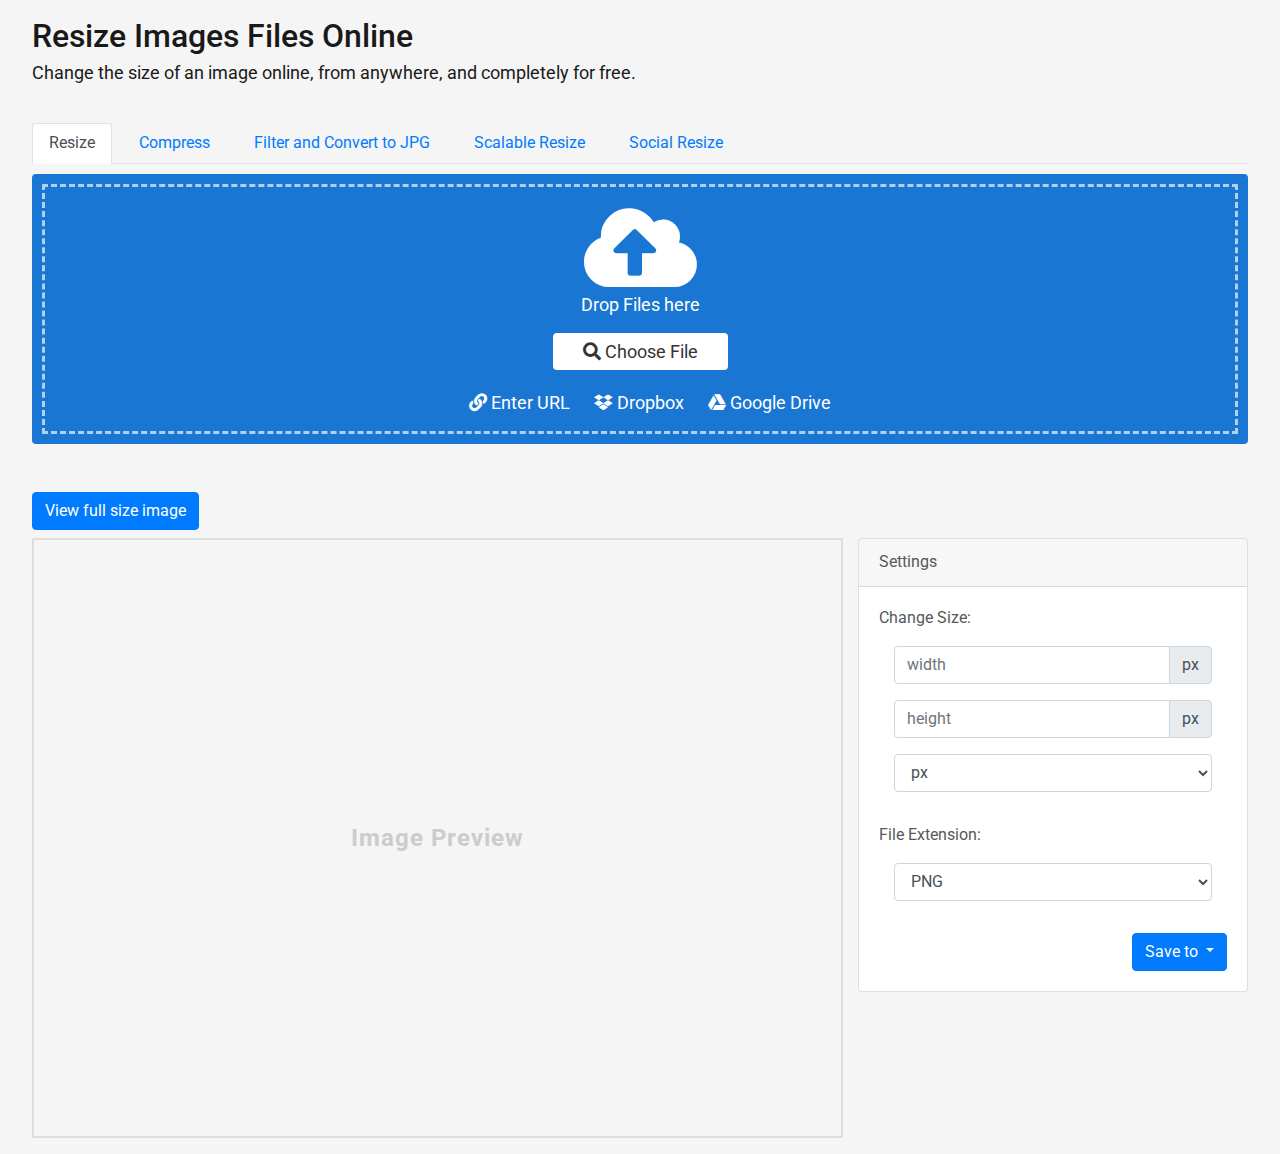
==== commit 5a9b0675: "solving frontend issues" ====
--- a/index.html
+++ b/index.html
@@ -89,7 +89,7 @@
       <div class="path_text">
         <span id="selectedFileName"></span>
       </div>
-      <button class="btn btn-default" id="full_size" onclick="FullSizeImg()">Look at full image</button>
+      <button class="btn btn-primary mb-2" id="full_size" onclick="FullSizeImg()">View full size image</button>
       <div class="row pb-3">
         <div class="image-preview col-md-8 col-sm-12 col-xs-12" id="imagePreview">
           <img src="" alt="Image Preview" id="image_preview_image" class="image_preview_image" />
@@ -165,7 +165,6 @@
                     </div>
                   </div>
                 </div>
-                <button class="btn btn-primary" onclick="downloadImg()">Download</button>
                 <a href="javascript:void(0)" class="dropbox-saver" id="saveDropBox" style="display: none">
                 </a>
                 <div class="btn-group google_omit" style="float: right;">
@@ -173,12 +172,12 @@
                   Save to 
                   </button>
                   <div class="dropdown-menu">
+                    <a class="dropdown-item" href="javascript:void(0)" onclick="downloadImg()">Local Drive</a>
                     <a class="dropdown-item" href="javascript:void(0)" onclick="uploadToDropBox()">DropBox</a>
                     <a class="dropdown-item" href="javascript:void(0)" onclick="uploadImgToGoogle()">Google Drive</a>
                     <!-- <a class="dropdown-item" href="javascript:void(0)" onclick="uploadImgToOneD()">One Drive</a> -->
                   </div>
-
-              </div>
+                </div>
               </div>
             </div>
           </div>
@@ -233,7 +232,19 @@
                 </div>
               </div>  
             </div>
-            <button class="btn btn-primary mt-5" onclick="downloadCompressImg()">Download</button>
+            <a href="javascript:void(0)" class="dropbox-saver" id="saveDropBox" style="display: none">
+                </a>
+                <div class="btn-group google_omit" style="float: right;">
+                  <button type="button" class="btn btn-primary dropdown-toggle" data-toggle="dropdown">
+                  Save to 
+                  </button>
+                  <div class="dropdown-menu">
+                    <a class="dropdown-item" href="javascript:void(0)" onclick="downloadCompressImg()">Local Drive</a>
+                    <a class="dropdown-item" href="javascript:void(0)" onclick="uploadToDropBox()">DropBox</a>
+                    <a class="dropdown-item" href="javascript:void(0)" onclick="uploadImgToGoogle()">Google Drive</a>
+                    <!-- <a class="dropdown-item" href="javascript:void(0)" onclick="uploadImgToOneD()">One Drive</a> -->
+                  </div>
+                </div>
           </div>
           <div class="image-settings container tab-pane fade" id="filter">
               <div class="card">
@@ -360,7 +371,19 @@
                     </div>
                   </div>
                   
-                  <button class="btn btn-primary" onclick="downloadFilterImg()">Convert to JPG</button>
+                  <a href="javascript:void(0)" class="dropbox-saver" id="saveDropBox" style="display: none">
+                </a>
+                <div class="btn-group google_omit" style="float: right;">
+                  <button type="button" class="btn btn-primary dropdown-toggle" data-toggle="dropdown">
+                  Save as JPG to online drives
+                  </button>
+                  <div class="dropdown-menu">
+                    <a class="dropdown-item" href="javascript:void(0)" onclick="downloadFilterImg()">Local Drive</a>
+                    <a class="dropdown-item" href="javascript:void(0)" onclick="uploadToDropBox()">DropBox</a>
+                    <a class="dropdown-item" href="javascript:void(0)" onclick="uploadImgToGoogle()">Google Drive</a>
+                    <!-- <a class="dropdown-item" href="javascript:void(0)" onclick="uploadImgToOneD()">One Drive</a> -->
+                  </div>
+                </div>
                 </div>
               </div>
           </div>
@@ -400,6 +423,19 @@
                   </div>
                 </div>
                 <button class="btn btn-primary" onclick="downloadScaleImg()">Save</button>
+                <a href="javascript:void(0)" class="dropbox-saver" id="saveDropBox" style="display: none">
+                </a>
+                <div class="btn-group google_omit" style="float: right;">
+                  <button type="button" class="btn btn-primary dropdown-toggle" data-toggle="dropdown">
+                  Save to 
+                  </button>
+                  <div class="dropdown-menu">
+                    <a class="dropdown-item" href="javascript:void(0)" onclick="downloadScaleImg()">Local Drive</a>
+                    <a class="dropdown-item" href="javascript:void(0)" onclick="uploadToDropBox()">DropBox</a>
+                    <a class="dropdown-item" href="javascript:void(0)" onclick="uploadImgToGoogle()">Google Drive</a>
+                    <!-- <a class="dropdown-item" href="javascript:void(0)" onclick="uploadImgToOneD()">One Drive</a> -->
+                  </div>
+                </div>
               </div>
             </div>
           </div>
@@ -476,6 +512,19 @@
                 </div>
                 
                 <button class="btn btn-primary" onclick="downloadSocialImg()">Save</button>
+                <a href="javascript:void(0)" class="dropbox-saver" id="saveDropBox" style="display: none">
+                </a>
+                <div class="btn-group google_omit" style="float: right;">
+                  <button type="button" class="btn btn-primary dropdown-toggle" data-toggle="dropdown">
+                  Save to 
+                  </button>
+                  <div class="dropdown-menu">
+                    <a class="dropdown-item" href="javascript:void(0)" onclick="downloadSocialImg()">Local Drive</a>
+                    <a class="dropdown-item" href="javascript:void(0)" onclick="uploadToDropBox()">DropBox</a>
+                    <a class="dropdown-item" href="javascript:void(0)" onclick="uploadImgToGoogle()">Google Drive</a>
+                    <!-- <a class="dropdown-item" href="javascript:void(0)" onclick="uploadImgToOneD()">One Drive</a> -->
+                  </div>
+                </div>
               </div>
             </div>
           </div>
--- a/style.css
+++ b/style.css
@@ -241,11 +241,11 @@
 	transition: .5s all;
 
 }*/
-#full_size {
+/*#full_size {
     background: transparent;
     outline: none;
     border: none;
-}
+}*/
 
 .filebutton {
 	display: none;
